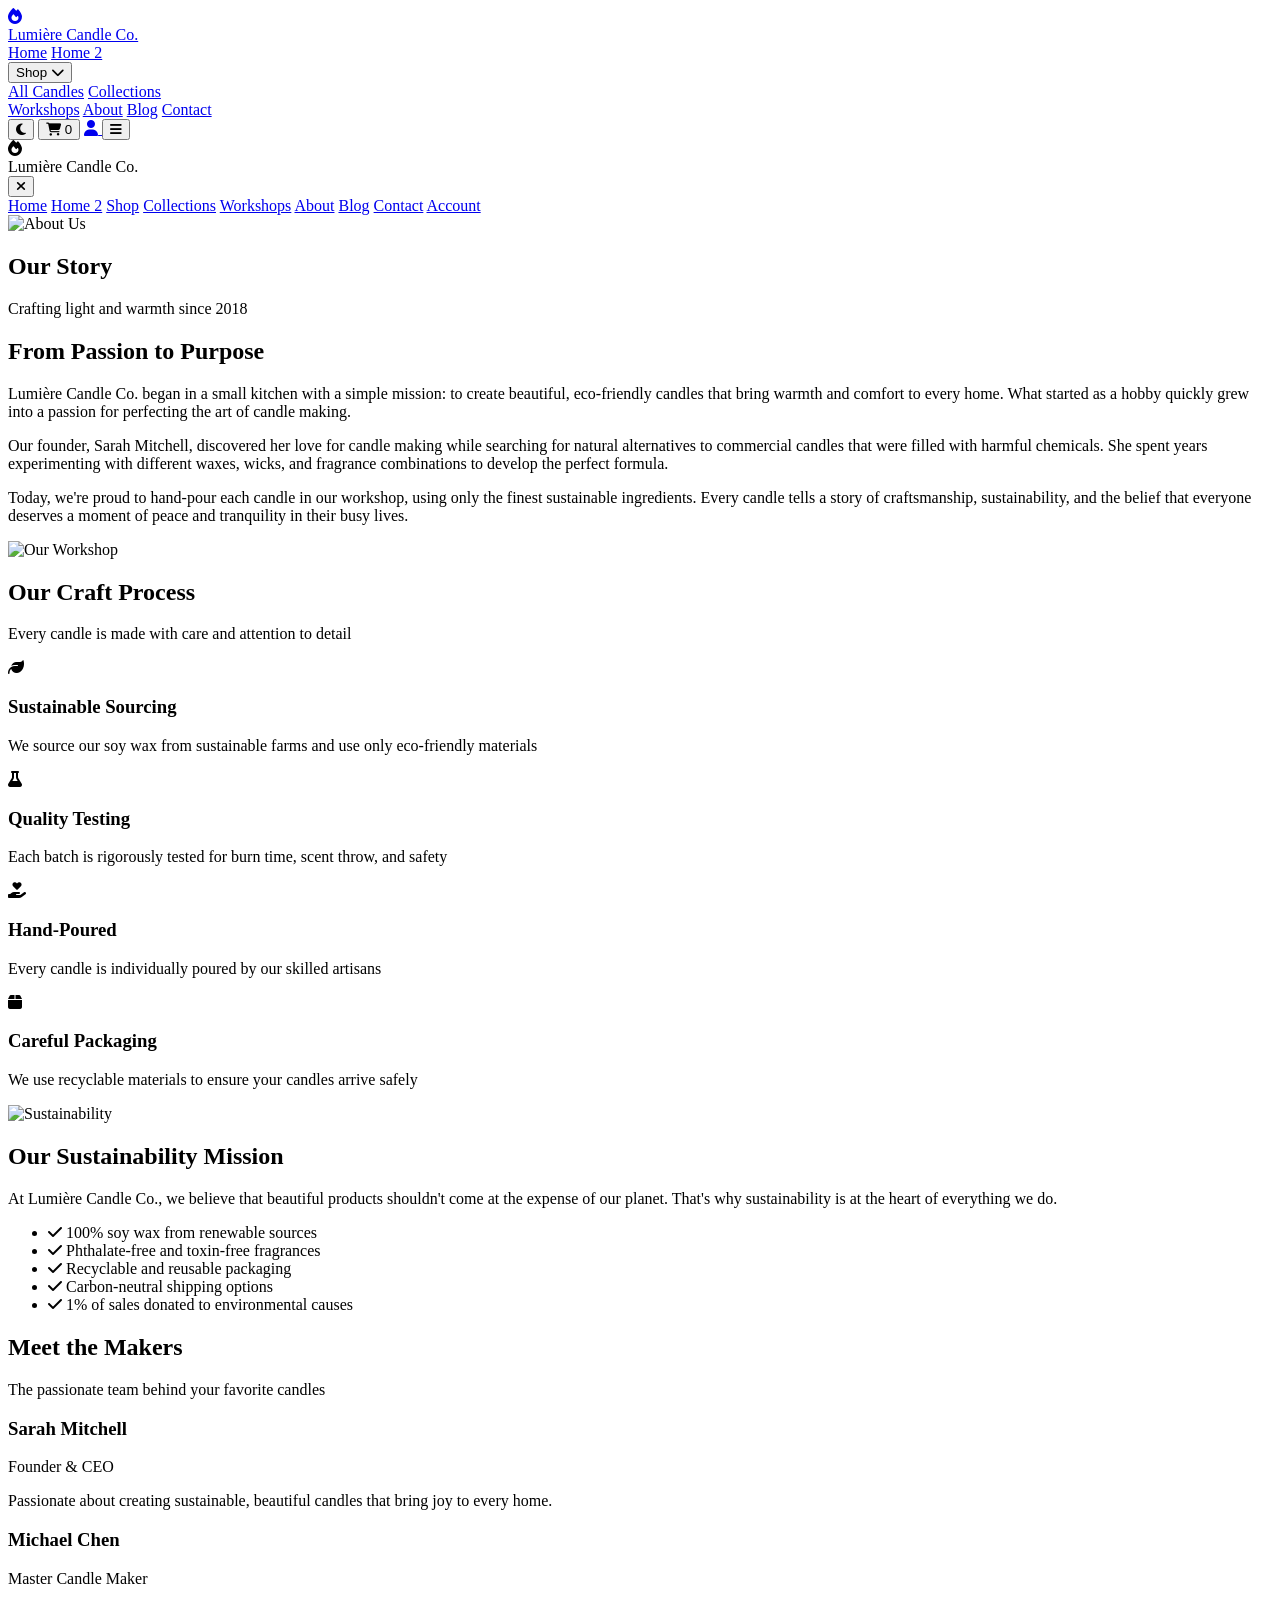
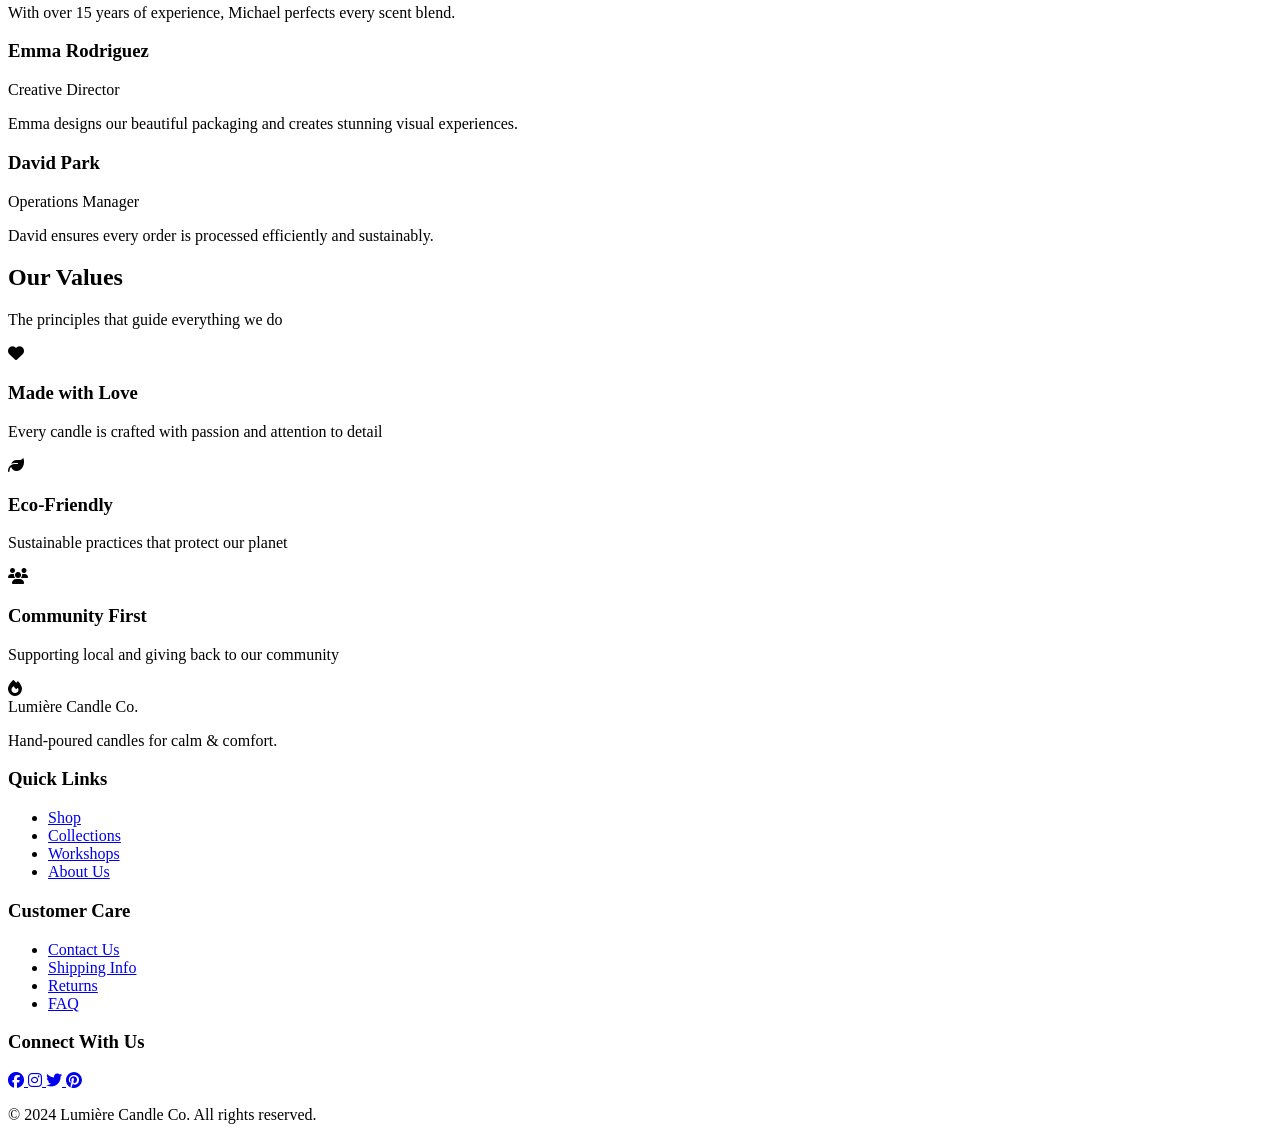
==== about.html @ 9a739b4f "first commit" ====
<!DOCTYPE html>
<html lang="en">
<head>
    <meta charset="UTF-8">
    <meta name="viewport" content="width=device-width, initial-scale=1.0">
    <meta name="description" content="Learn about Lumière Candle Co. - our story, craft process, sustainability mission, and meet the makers behind your favorite hand-poured candles.">
    <meta name="keywords" content="about us, candle makers, sustainable candles, hand-poured candles story">
    <link rel="icon" type="image/svg+xml" href="assets/favicon.svg">
    <script src="https://cdn.tailwindcss.com"></script>
    <link rel="stylesheet" href="https://cdnjs.cloudflare.com/ajax/libs/font-awesome/6.4.0/css/all.min.css">
    <link rel="stylesheet" href="css/styles.css">
    <title>About Us - Lumière Candle Co.</title>
</head>
<body class="bg-gray-50 dark:bg-gray-900">
    
    <!-- Navigation -->
    <nav id="navbar" class="fixed top-0 left-0 right-0 bg-white dark:bg-gray-800 shadow-md z-50">
        <div class="container mx-auto px-4">
            <div class="flex justify-between items-center h-16 md:h-20">
                <a href="index.html" class="flex items-center space-x-2 group">
                    <div class="w-10 h-10 bg-gradient-to-br from-orange-400 to-amber-600 rounded-full flex items-center justify-center transform group-hover:scale-110">
                        <i class="fas fa-fire text-white text-lg"></i>
                    </div>
                    <span class="text-xl md:text-2xl font-bold text-gray-800 dark:text-white group-hover:text-orange-600">Lumière Candle Co.</span>
                </a>
                
                <div class="hidden lg:flex items-center space-x-8">
                    <a href="index.html" class="nav-link text-gray-700 dark:text-gray-300 hover:text-orange-600">Home</a>
                    <a href="home2.html" class="nav-link text-gray-700 dark:text-gray-300 hover:text-orange-600">Home 2</a>
                    <div class="relative group">
                        <button class="nav-link text-gray-700 dark:text-gray-300 hover:text-orange-600 flex items-center space-x-1">
                            <span>Shop</span>
                            <i class="fas fa-chevron-down text-xs"></i>
                        </button>
                        <div class="absolute top-full left-0 mt-2 w-48 bg-white dark:bg-gray-800 rounded-lg shadow-lg opacity-0 invisible group-hover:opacity-100 group-hover:visible">
                            <a href="shop.html" class="block px-4 py-3 hover:bg-orange-50 hover:text-orange-600">All Candles</a>
                            <a href="collections.html" class="block px-4 py-3 hover:bg-orange-50 hover:text-orange-600">Collections</a>
                        </div>
                    </div>
                    <a href="workshops.html" class="nav-link text-gray-700 dark:text-gray-300 hover:text-orange-600">Workshops</a>
                    <a href="about.html" class="nav-link text-orange-600 dark:text-orange-400 font-semibold">About</a>
                    <a href="blog.html" class="nav-link text-gray-700 dark:text-gray-300 hover:text-orange-600">Blog</a>
                    <a href="contact.html" class="nav-link text-gray-700 dark:text-gray-300 hover:text-orange-600">Contact</a>
                </div>
                
                <div class="flex items-center space-x-4">
                    <button id="darkModeToggle" class="p-2 rounded-full hover:bg-gray-100 dark:hover:bg-gray-700">
                        <i class="fas fa-moon text-gray-700 dark:text-gray-300"></i>
                    </button>
                    <button class="relative p-2 rounded-full hover:bg-gray-100 dark:hover:bg-gray-700">
                        <i class="fas fa-shopping-cart text-gray-700 dark:text-gray-300"></i>
                        <span id="cartCount" class="absolute -top-1 -right-1 bg-orange-600 text-white text-xs rounded-full w-5 h-5 flex items-center justify-center">0</span>
                    </button>
                    <a href="account.html" class="p-2 rounded-full hover:bg-gray-100 dark:hover:bg-gray-700">
                        <i class="fas fa-user text-gray-700 dark:text-gray-300"></i>
                    </a>
                    <button id="mobileMenuToggle" class="lg:hidden p-2 rounded-full hover:bg-gray-100 dark:hover:bg-gray-700">
                        <i class="fas fa-bars text-gray-700 dark:text-gray-300"></i>
                    </button>
                </div>
            </div>
        </div>
    </nav>
    
    <!-- Mobile Menu -->
    <div id="mobileMenu" class="lg:hidden fixed inset-0 bg-white dark:bg-gray-800 z-40 transform translate-x-full">
        <div class="p-4">
            <div class="flex justify-between items-center mb-8">
                <div class="flex items-center space-x-2">
                    <div class="w-10 h-10 bg-gradient-to-br from-orange-400 to-amber-600 rounded-full flex items-center justify-center">
                        <i class="fas fa-fire text-white text-lg"></i>
                    </div>
                    <span class="text-xl font-bold text-gray-800 dark:text-white">Lumière Candle Co.</span>
                </div>
                <button id="closeMobileMenu" class="p-2 rounded-full hover:bg-gray-100 dark:hover:bg-gray-700">
                    <i class="fas fa-times text-gray-700 dark:text-gray-300"></i>
                </button>
            </div>
            
            <nav class="space-y-4">
                <a href="index.html" class="block py-3 text-lg text-gray-700 dark:text-gray-300">Home</a>
                <a href="home2.html" class="block py-3 text-lg text-gray-700 dark:text-gray-300">Home 2</a>
                <a href="shop.html" class="block py-3 text-lg text-gray-700 dark:text-gray-300">Shop</a>
                <a href="collections.html" class="block py-3 text-lg text-gray-700 dark:text-gray-300">Collections</a>
                <a href="workshops.html" class="block py-3 text-lg text-gray-700 dark:text-gray-300">Workshops</a>
                <a href="about.html" class="block py-3 text-lg text-orange-600 dark:text-orange-400 font-semibold">About</a>
                <a href="blog.html" class="block py-3 text-lg text-gray-700 dark:text-gray-300">Blog</a>
                <a href="contact.html" class="block py-3 text-lg text-gray-700 dark:text-gray-300">Contact</a>
                <a href="account.html" class="block py-3 text-lg text-gray-700 dark:text-gray-300">Account</a>
            </nav>
        </div>
    </div>
    
    <!-- Main Content -->
    <main class="pt-16 md:pt-20">
        
        <!-- Hero Section -->
        <section class="relative h-96 flex items-center justify-center overflow-hidden">
            <div class="absolute inset-0 z-0">
                <div class="absolute inset-0 bg-gradient-to-br from-orange-900 via-amber-900 to-yellow-900"></div>
                <div class="absolute inset-0 bg-black opacity-30"></div>
                <img src="https://images.unsplash.com/photo-1518173946687-a4c8892bbd9f?ixlib=rb-4.0.3&auto=format&fit=crop&w=2070&q=80" alt="About Us" class="w-full h-full object-cover">
            </div>
            
            <div class="relative z-10 text-center px-4 max-w-4xl mx-auto">
                <h1 class="text-4xl md:text-6xl font-bold text-white mb-6">Our Story</h1>
                <p class="text-xl text-gray-100">Crafting light and warmth since 2018</p>
            </div>
        </section>
        
        <!-- Brand Story -->
        <section class="py-16 bg-white dark:bg-gray-800">
            <div class="container mx-auto px-4">
                <div class="grid grid-cols-1 lg:grid-cols-2 gap-12 items-center">
                    <div>
                        <h2 class="text-3xl md:text-4xl font-bold text-gray-900 dark:text-white mb-6">From Passion to Purpose</h2>
                        <div class="space-y-4 text-gray-600 dark:text-gray-300">
                            <p>
                                Lumière Candle Co. began in a small kitchen with a simple mission: to create beautiful, eco-friendly candles that bring warmth and comfort to every home. What started as a hobby quickly grew into a passion for perfecting the art of candle making.
                            </p>
                            <p>
                                Our founder, Sarah Mitchell, discovered her love for candle making while searching for natural alternatives to commercial candles that were filled with harmful chemicals. She spent years experimenting with different waxes, wicks, and fragrance combinations to develop the perfect formula.
                            </p>
                            <p>
                                Today, we're proud to hand-pour each candle in our workshop, using only the finest sustainable ingredients. Every candle tells a story of craftsmanship, sustainability, and the belief that everyone deserves a moment of peace and tranquility in their busy lives.
                            </p>
                        </div>
                    </div>
                    <div>
                        <img src="https://images.unsplash.com/photo-1603732551681-2e91159b9dc2?ixlib=rb-4.0.3&auto=format&fit=crop&w=687&q=80" alt="Our Workshop" class="rounded-lg shadow-lg">
                    </div>
                </div>
            </div>
        </section>
        
        <!-- Craft Process -->
        <section class="py-16 bg-gray-50 dark:bg-gray-900">
            <div class="container mx-auto px-4">
                <div class="text-center mb-12">
                    <h2 class="text-3xl md:text-4xl font-bold text-gray-900 dark:text-white mb-4">Our Craft Process</h2>
                    <p class="text-lg text-gray-600 dark:text-gray-400">Every candle is made with care and attention to detail</p>
                </div>
                
                <div class="grid grid-cols-1 md:grid-cols-2 lg:grid-cols-4 gap-8">
                    <div class="text-center">
                        <div class="w-20 h-20 bg-orange-100 dark:bg-orange-900 rounded-full flex items-center justify-center mx-auto mb-4">
                            <i class="fas fa-leaf text-orange-600 dark:text-orange-400 text-3xl"></i>
                        </div>
                        <h3 class="text-xl font-semibold text-gray-900 dark:text-white mb-3">Sustainable Sourcing</h3>
                        <p class="text-gray-600 dark:text-gray-400">We source our soy wax from sustainable farms and use only eco-friendly materials</p>
                    </div>
                    
                    <div class="text-center">
                        <div class="w-20 h-20 bg-orange-100 dark:bg-orange-900 rounded-full flex items-center justify-center mx-auto mb-4">
                            <i class="fas fa-flask text-orange-600 dark:text-orange-400 text-3xl"></i>
                        </div>
                        <h3 class="text-xl font-semibold text-gray-900 dark:text-white mb-3">Quality Testing</h3>
                        <p class="text-gray-600 dark:text-gray-400">Each batch is rigorously tested for burn time, scent throw, and safety</p>
                    </div>
                    
                    <div class="text-center">
                        <div class="w-20 h-20 bg-orange-100 dark:bg-orange-900 rounded-full flex items-center justify-center mx-auto mb-4">
                            <i class="fas fa-hand-holding-heart text-orange-600 dark:text-orange-400 text-3xl"></i>
                        </div>
                        <h3 class="text-xl font-semibold text-gray-900 dark:text-white mb-3">Hand-Poured</h3>
                        <p class="text-gray-600 dark:text-gray-400">Every candle is individually poured by our skilled artisans</p>
                    </div>
                    
                    <div class="text-center">
                        <div class="w-20 h-20 bg-orange-100 dark:bg-orange-900 rounded-full flex items-center justify-center mx-auto mb-4">
                            <i class="fas fa-box text-orange-600 dark:text-orange-400 text-3xl"></i>
                        </div>
                        <h3 class="text-xl font-semibold text-gray-900 dark:text-white mb-3">Careful Packaging</h3>
                        <p class="text-gray-600 dark:text-gray-400">We use recyclable materials to ensure your candles arrive safely</p>
                    </div>
                </div>
            </div>
        </section>
        
        <!-- Sustainability Mission -->
        <section class="py-16 bg-white dark:bg-gray-800">
            <div class="container mx-auto px-4">
                <div class="grid grid-cols-1 lg:grid-cols-2 gap-12 items-center">
                    <div>
                        <img src="https://images.unsplash.com/photo-1578662996442-48f60103fc96?ixlib=rb-4.0.3&auto=format&fit=crop&w=687&q=80" alt="Sustainability" class="rounded-lg shadow-lg">
                    </div>
                    <div>
                        <h2 class="text-3xl md:text-4xl font-bold text-gray-900 dark:text-white mb-6">Our Sustainability Mission</h2>
                        <div class="space-y-4 text-gray-600 dark:text-gray-300">
                            <p>
                                At Lumière Candle Co., we believe that beautiful products shouldn't come at the expense of our planet. That's why sustainability is at the heart of everything we do.
                            </p>
                            <ul class="space-y-2">
                                <li class="flex items-start">
                                    <i class="fas fa-check text-green-500 mt-1 mr-3"></i>
                                    <span>100% soy wax from renewable sources</span>
                                </li>
                                <li class="flex items-start">
                                    <i class="fas fa-check text-green-500 mt-1 mr-3"></i>
                                    <span>Phthalate-free and toxin-free fragrances</span>
                                </li>
                                <li class="flex items-start">
                                    <i class="fas fa-check text-green-500 mt-1 mr-3"></i>
                                    <span>Recyclable and reusable packaging</span>
                                </li>
                                <li class="flex items-start">
                                    <i class="fas fa-check text-green-500 mt-1 mr-3"></i>
                                    <span>Carbon-neutral shipping options</span>
                                </li>
                                <li class="flex items-start">
                                    <i class="fas fa-check text-green-500 mt-1 mr-3"></i>
                                    <span>1% of sales donated to environmental causes</span>
                                </li>
                            </ul>
                        </div>
                    </div>
                </div>
            </div>
        </section>
        
        <!-- Meet the Team -->
        <section class="py-16 bg-gray-50 dark:bg-gray-900">
            <div class="container mx-auto px-4">
                <div class="text-center mb-12">
                    <h2 class="text-3xl md:text-4xl font-bold text-gray-900 dark:text-white mb-4">Meet the Makers</h2>
                    <p class="text-lg text-gray-600 dark:text-gray-400">The passionate team behind your favorite candles</p>
                </div>
                
                <div class="grid grid-cols-1 md:grid-cols-2 lg:grid-cols-4 gap-8">
                    <div class="text-center bg-white dark:bg-gray-800 rounded-lg p-6 shadow-lg">
                        <div class="w-24 h-24 bg-gray-300 rounded-full mx-auto mb-4"></div>
                        <h3 class="text-lg font-semibold text-gray-900 dark:text-white mb-2">Sarah Mitchell</h3>
                        <p class="text-orange-600 dark:text-orange-400 mb-3">Founder & CEO</p>
                        <p class="text-gray-600 dark:text-gray-400 text-sm">Passionate about creating sustainable, beautiful candles that bring joy to every home.</p>
                    </div>
                    
                    <div class="text-center bg-white dark:bg-gray-800 rounded-lg p-6 shadow-lg">
                        <div class="w-24 h-24 bg-gray-300 rounded-full mx-auto mb-4"></div>
                        <h3 class="text-lg font-semibold text-gray-900 dark:text-white mb-2">Michael Chen</h3>
                        <p class="text-orange-600 dark:text-orange-400 mb-3">Master Candle Maker</p>
                        <p class="text-gray-600 dark:text-gray-400 text-sm">With over 15 years of experience, Michael perfects every scent blend.</p>
                    </div>
                    
                    <div class="text-center bg-white dark:bg-gray-800 rounded-lg p-6 shadow-lg">
                        <div class="w-24 h-24 bg-gray-300 rounded-full mx-auto mb-4"></div>
                        <h3 class="text-lg font-semibold text-gray-900 dark:text-white mb-2">Emma Rodriguez</h3>
                        <p class="text-orange-600 dark:text-orange-400 mb-3">Creative Director</p>
                        <p class="text-gray-600 dark:text-gray-400 text-sm">Emma designs our beautiful packaging and creates stunning visual experiences.</p>
                    </div>
                    
                    <div class="text-center bg-white dark:bg-gray-800 rounded-lg p-6 shadow-lg">
                        <div class="w-24 h-24 bg-gray-300 rounded-full mx-auto mb-4"></div>
                        <h3 class="text-lg font-semibold text-gray-900 dark:text-white mb-2">David Park</h3>
                        <p class="text-orange-600 dark:text-orange-400 mb-3">Operations Manager</p>
                        <p class="text-gray-600 dark:text-gray-400 text-sm">David ensures every order is processed efficiently and sustainably.</p>
                    </div>
                </div>
            </div>
        </section>
        
        <!-- Values Section -->
        <section class="py-16 bg-white dark:bg-gray-800">
            <div class="container mx-auto px-4">
                <div class="text-center mb-12">
                    <h2 class="text-3xl md:text-4xl font-bold text-gray-900 dark:text-white mb-4">Our Values</h2>
                    <p class="text-lg text-gray-600 dark:text-gray-400">The principles that guide everything we do</p>
                </div>
                
                <div class="grid grid-cols-1 md:grid-cols-3 gap-8">
                    <div class="text-center">
                        <i class="fas fa-heart text-4xl text-red-500 mb-4"></i>
                        <h3 class="text-xl font-semibold text-gray-900 dark:text-white mb-3">Made with Love</h3>
                        <p class="text-gray-600 dark:text-gray-400">Every candle is crafted with passion and attention to detail</p>
                    </div>
                    
                    <div class="text-center">
                        <i class="fas fa-leaf text-4xl text-green-500 mb-4"></i>
                        <h3 class="text-xl font-semibold text-gray-900 dark:text-white mb-3">Eco-Friendly</h3>
                        <p class="text-gray-600 dark:text-gray-400">Sustainable practices that protect our planet</p>
                    </div>
                    
                    <div class="text-center">
                        <i class="fas fa-users text-4xl text-blue-500 mb-4"></i>
                        <h3 class="text-xl font-semibold text-gray-900 dark:text-white mb-3">Community First</h3>
                        <p class="text-gray-600 dark:text-gray-400">Supporting local and giving back to our community</p>
                    </div>
                </div>
            </div>
        </section>
        
    </main>
    
    <!-- Footer -->
    <footer class="bg-gray-900 text-white py-12">
        <div class="container mx-auto px-4">
            <div class="grid grid-cols-1 md:grid-cols-4 gap-8">
                <div>
                    <div class="flex items-center space-x-2 mb-4">
                        <div class="w-10 h-10 bg-gradient-to-br from-orange-400 to-amber-600 rounded-full flex items-center justify-center">
                            <i class="fas fa-fire text-white text-lg"></i>
                        </div>
                        <span class="text-xl font-bold">Lumière Candle Co.</span>
                    </div>
                    <p class="text-gray-400">Hand-poured candles for calm & comfort.</p>
                </div>
                
                <div>
                    <h3 class="font-semibold mb-4">Quick Links</h3>
                    <ul class="space-y-2">
                        <li><a href="shop.html" class="text-gray-400 hover:text-orange-400">Shop</a></li>
                        <li><a href="collections.html" class="text-gray-400 hover:text-orange-400">Collections</a></li>
                        <li><a href="workshops.html" class="text-gray-400 hover:text-orange-400">Workshops</a></li>
                        <li><a href="about.html" class="text-gray-400 hover:text-orange-400">About Us</a></li>
                    </ul>
                </div>
                
                <div>
                    <h3 class="font-semibold mb-4">Customer Care</h3>
                    <ul class="space-y-2">
                        <li><a href="contact.html" class="text-gray-400 hover:text-orange-400">Contact Us</a></li>
                        <li><a href="shipping.html" class="text-gray-400 hover:text-orange-400">Shipping Info</a></li>
                        <li><a href="returns.html" class="text-gray-400 hover:text-orange-400">Returns</a></li>
                        <li><a href="faq.html" class="text-gray-400 hover:text-orange-400">FAQ</a></li>
                    </ul>
                </div>
                
                <div>
                    <h3 class="font-semibold mb-4">Connect With Us</h3>
                    <div class="flex space-x-4 mb-4">
                        <a href="#" class="text-gray-400 hover:text-orange-400">
                            <i class="fab fa-facebook text-xl"></i>
                        </a>
                        <a href="#" class="text-gray-400 hover:text-orange-400">
                            <i class="fab fa-instagram text-xl"></i>
                        </a>
                        <a href="#" class="text-gray-400 hover:text-orange-400">
                            <i class="fab fa-twitter text-xl"></i>
                        </a>
                        <a href="#" class="text-gray-400 hover:text-orange-400">
                            <i class="fab fa-pinterest text-xl"></i>
                        </a>
                    </div>
                </div>
            </div>
            
            <div class="border-t border-gray-800 mt-8 pt-8 text-center text-gray-400">
                <p>&copy; 2024 Lumière Candle Co. All rights reserved.</p>
            </div>
        </div>
    </footer>
    
    <script src="js/main.js"></script>
</body>
</html>
---- css/styles.css ----
/* Custom CSS for Lumière Candle Co. */

/* Animation Classes */
@keyframes fade-in-up {
    from { opacity: 0; transform: translateY(30px); }
    to { opacity: 1; transform: translateY(0); }
}

.animate-fade-in-up { animation: fade-in-up 0.8s ease-out forwards; }
.animation-delay-200 { animation-delay: 0.2s; }
.animation-delay-400 { animation-delay: 0.4s; }

/* Navigation */
.nav-link { position: relative; transition: all 0.3s ease; }
.nav-link::after {
    content: ''; position: absolute; bottom: -2px; left: 0; width: 0; height: 2px;
    background-color: #ea580c; transition: width 0.3s ease;
}
.nav-link:hover::after { width: 100%; }

/* Cards */
.card-hover { transition: all 0.3s ease; }
.card-hover:hover { transform: translateY(-8px); box-shadow: 0 20px 25px -5px rgba(0, 0, 0, 0.1); }

/* Buttons */
.btn-hover { transition: all 0.3s ease; position: relative; overflow: hidden; }
.btn-hover::before {
    content: ''; position: absolute; top: 0; left: -100%; width: 100%; height: 100%;
    background: linear-gradient(90deg, transparent, rgba(255, 255, 255, 0.2), transparent);
    transition: left 0.5s ease;
}
.btn-hover:hover::before { left: 100%; }

/* Dark mode */
.dark .nav-link::after { background-color: #fb923c; }

/* Scrollbar */
::-webkit-scrollbar { width: 8px; }
::-webkit-scrollbar-track { background: #f1f1f1; }
.dark ::-webkit-scrollbar-track { background: #374151; }
::-webkit-scrollbar-thumb { background: #ea580c; border-radius: 4px; }

/* Forms */
.form-input { transition: all 0.3s ease; border: 2px solid transparent; }
.form-input:focus { border-color: #ea580c; box-shadow: 0 0 0 3px rgba(234, 88, 12, 0.1); }

/* Responsive */
@media (max-width: 640px) {
    .hero-title { font-size: 2.5rem; line-height: 1.2; }
    .section-title { font-size: 2rem; }
}

/* Smooth scrolling */
html { scroll-behavior: smooth; }
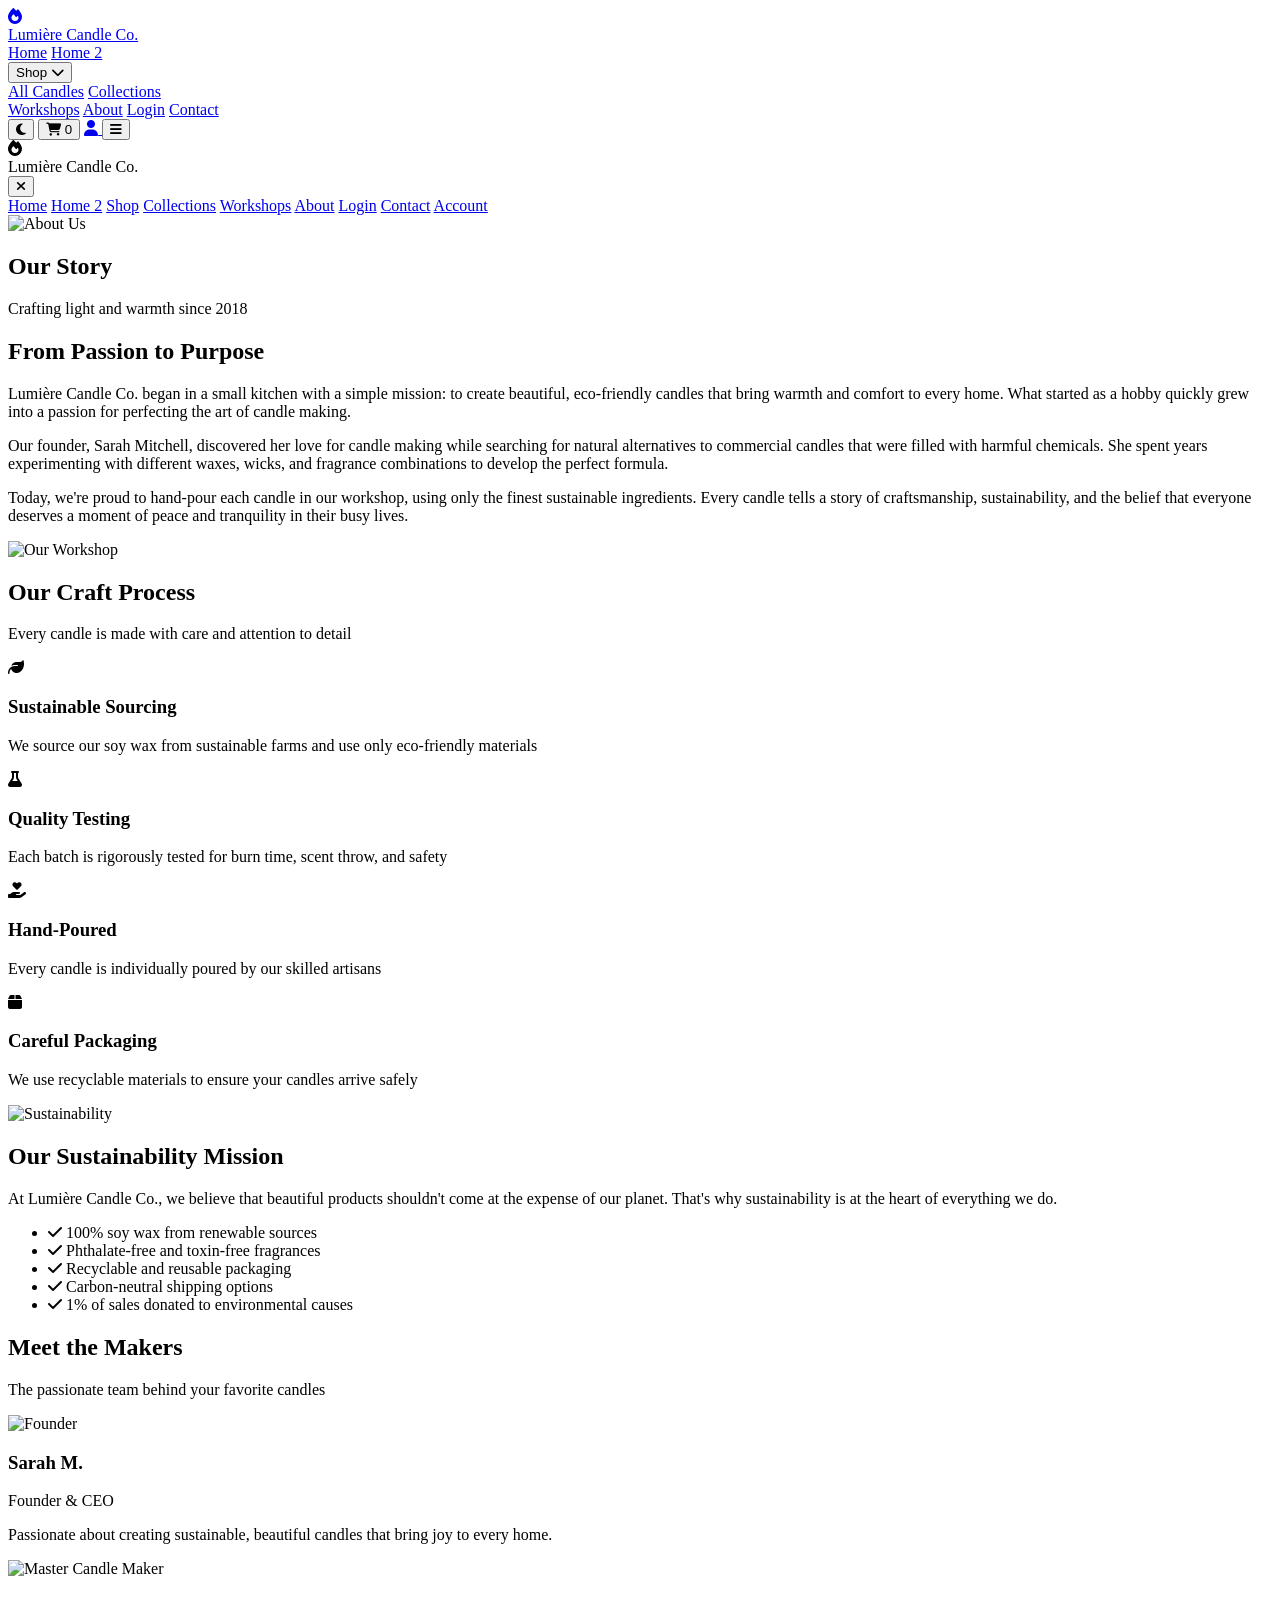
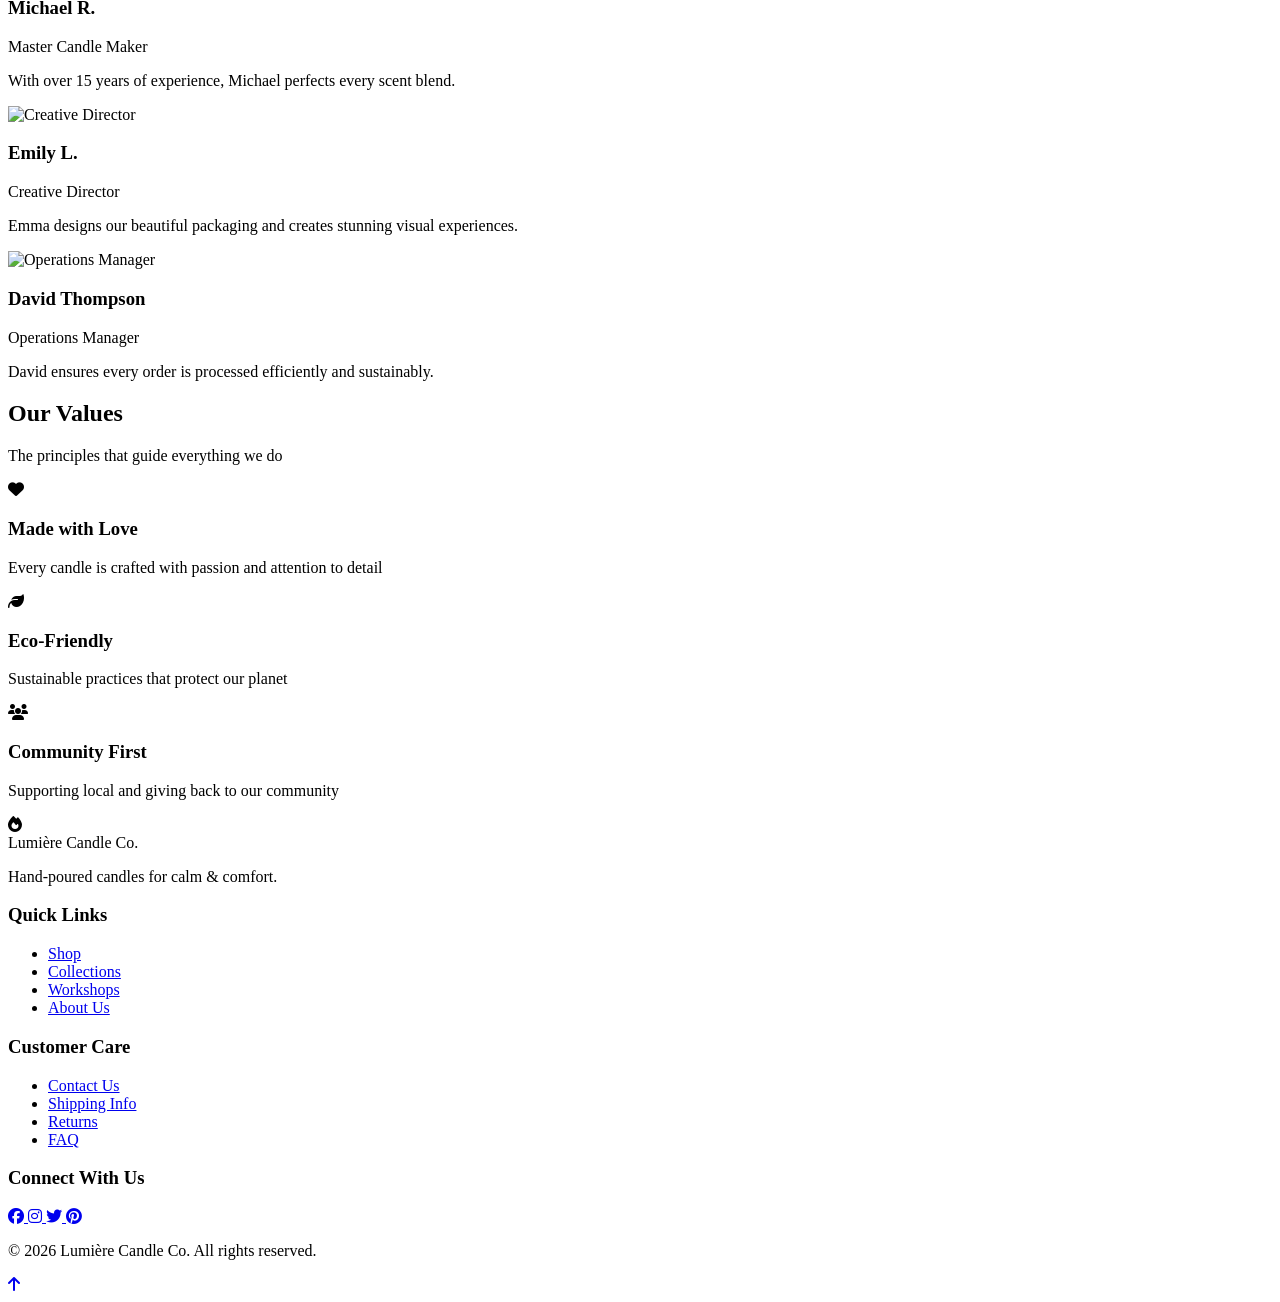
==== commit 175212fb: "OOO" ====
--- a/about.html
+++ b/about.html
@@ -1,9 +1,11 @@
 <!DOCTYPE html>
 <html lang="en">
+
 <head>
     <meta charset="UTF-8">
     <meta name="viewport" content="width=device-width, initial-scale=1.0">
-    <meta name="description" content="Learn about Lumière Candle Co. - our story, craft process, sustainability mission, and meet the makers behind your favorite hand-poured candles.">
+    <meta name="description"
+        content="Learn about Lumière Candle Co. - our story, craft process, sustainability mission, and meet the makers behind your favorite hand-poured candles.">
     <meta name="keywords" content="about us, candle makers, sustainable candles, hand-poured candles story">
     <link rel="icon" type="image/svg+xml" href="assets/favicon.svg">
     <script src="https://cdn.tailwindcss.com"></script>
@@ -11,63 +13,79 @@
     <link rel="stylesheet" href="css/styles.css">
     <title>About Us - Lumière Candle Co.</title>
 </head>
+
 <body class="bg-gray-50 dark:bg-gray-900">
-    
+
     <!-- Navigation -->
     <nav id="navbar" class="fixed top-0 left-0 right-0 bg-white dark:bg-gray-800 shadow-md z-50">
         <div class="container mx-auto px-4">
             <div class="flex justify-between items-center h-16 md:h-20">
                 <a href="index.html" class="flex items-center space-x-2 group">
-                    <div class="w-10 h-10 bg-gradient-to-br from-orange-400 to-amber-600 rounded-full flex items-center justify-center transform group-hover:scale-110">
+                    <div
+                        class="w-10 h-10 bg-gradient-to-br from-orange-400 to-amber-600 rounded-full flex items-center justify-center transform group-hover:scale-110">
                         <i class="fas fa-fire text-white text-lg"></i>
                     </div>
-                    <span class="text-xl md:text-2xl font-bold text-gray-800 dark:text-white group-hover:text-orange-600">Lumière Candle Co.</span>
+                    <span
+                        class="text-xl md:text-2xl font-bold text-gray-800 dark:text-white group-hover:text-orange-600">Lumière
+                        Candle Co.</span>
                 </a>
-                
+
                 <div class="hidden lg:flex items-center space-x-8">
-                    <a href="index.html" class="nav-link text-gray-700 dark:text-gray-300 hover:text-orange-600">Home</a>
-                    <a href="home2.html" class="nav-link text-gray-700 dark:text-gray-300 hover:text-orange-600">Home 2</a>
+                    <a href="index.html"
+                        class="nav-link text-gray-700 dark:text-gray-300 hover:text-orange-600">Home</a>
+                    <a href="home2.html" class="nav-link text-gray-700 dark:text-gray-300 hover:text-orange-600">Home
+                        2</a>
                     <div class="relative group">
-                        <button class="nav-link text-gray-700 dark:text-gray-300 hover:text-orange-600 flex items-center space-x-1">
+                        <button
+                            class="nav-link text-gray-700 dark:text-gray-300 hover:text-orange-600 flex items-center space-x-1">
                             <span>Shop</span>
                             <i class="fas fa-chevron-down text-xs"></i>
                         </button>
-                        <div class="absolute top-full left-0 mt-2 w-48 bg-white dark:bg-gray-800 rounded-lg shadow-lg opacity-0 invisible group-hover:opacity-100 group-hover:visible">
-                            <a href="shop.html" class="block px-4 py-3 hover:bg-orange-50 hover:text-orange-600">All Candles</a>
-                            <a href="collections.html" class="block px-4 py-3 hover:bg-orange-50 hover:text-orange-600">Collections</a>
-                        </div>
-                    </div>
-                    <a href="workshops.html" class="nav-link text-gray-700 dark:text-gray-300 hover:text-orange-600">Workshops</a>
+                        <div
+                            class="absolute top-full left-0 mt-2 w-48 bg-white dark:bg-gray-800 rounded-lg shadow-lg opacity-0 invisible group-hover:opacity-100 group-hover:visible">
+                            <a href="shop.html" class="block px-4 py-3 hover:bg-orange-50 hover:text-orange-600">All
+                                Candles</a>
+                            <a href="collections.html"
+                                class="block px-4 py-3 hover:bg-orange-50 hover:text-orange-600">Collections</a>
+                        </div>
+                    </div>
+                    <a href="workshops.html"
+                        class="nav-link text-gray-700 dark:text-gray-300 hover:text-orange-600">Workshops</a>
                     <a href="about.html" class="nav-link text-orange-600 dark:text-orange-400 font-semibold">About</a>
-                    <a href="blog.html" class="nav-link text-gray-700 dark:text-gray-300 hover:text-orange-600">Blog</a>
-                    <a href="contact.html" class="nav-link text-gray-700 dark:text-gray-300 hover:text-orange-600">Contact</a>
-                </div>
-                
+                    <a href="login.html"
+                        class="nav-link text-gray-700 dark:text-gray-300 hover:text-orange-600">Login</a>
+                    <a href="contact.html"
+                        class="nav-link text-gray-700 dark:text-gray-300 hover:text-orange-600">Contact</a>
+                </div>
+
                 <div class="flex items-center space-x-4">
                     <button id="darkModeToggle" class="p-2 rounded-full hover:bg-gray-100 dark:hover:bg-gray-700">
                         <i class="fas fa-moon text-gray-700 dark:text-gray-300"></i>
                     </button>
                     <button class="relative p-2 rounded-full hover:bg-gray-100 dark:hover:bg-gray-700">
                         <i class="fas fa-shopping-cart text-gray-700 dark:text-gray-300"></i>
-                        <span id="cartCount" class="absolute -top-1 -right-1 bg-orange-600 text-white text-xs rounded-full w-5 h-5 flex items-center justify-center">0</span>
+                        <span id="cartCount"
+                            class="absolute -top-1 -right-1 bg-orange-600 text-white text-xs rounded-full w-5 h-5 flex items-center justify-center">0</span>
                     </button>
                     <a href="account.html" class="p-2 rounded-full hover:bg-gray-100 dark:hover:bg-gray-700">
                         <i class="fas fa-user text-gray-700 dark:text-gray-300"></i>
                     </a>
-                    <button id="mobileMenuToggle" class="lg:hidden p-2 rounded-full hover:bg-gray-100 dark:hover:bg-gray-700">
+                    <button id="mobileMenuToggle"
+                        class="lg:hidden p-2 rounded-full hover:bg-gray-100 dark:hover:bg-gray-700">
                         <i class="fas fa-bars text-gray-700 dark:text-gray-300"></i>
                     </button>
                 </div>
             </div>
         </div>
     </nav>
-    
+
     <!-- Mobile Menu -->
     <div id="mobileMenu" class="lg:hidden fixed inset-0 bg-white dark:bg-gray-800 z-40 transform translate-x-full">
         <div class="p-4">
             <div class="flex justify-between items-center mb-8">
                 <div class="flex items-center space-x-2">
-                    <div class="w-10 h-10 bg-gradient-to-br from-orange-400 to-amber-600 rounded-full flex items-center justify-center">
+                    <div
+                        class="w-10 h-10 bg-gradient-to-br from-orange-400 to-amber-600 rounded-full flex items-center justify-center">
                         <i class="fas fa-fire text-white text-lg"></i>
                     </div>
                     <span class="text-xl font-bold text-gray-800 dark:text-white">Lumière Candle Co.</span>
@@ -76,119 +94,143 @@
                     <i class="fas fa-times text-gray-700 dark:text-gray-300"></i>
                 </button>
             </div>
-            
+
             <nav class="space-y-4">
                 <a href="index.html" class="block py-3 text-lg text-gray-700 dark:text-gray-300">Home</a>
                 <a href="home2.html" class="block py-3 text-lg text-gray-700 dark:text-gray-300">Home 2</a>
                 <a href="shop.html" class="block py-3 text-lg text-gray-700 dark:text-gray-300">Shop</a>
                 <a href="collections.html" class="block py-3 text-lg text-gray-700 dark:text-gray-300">Collections</a>
                 <a href="workshops.html" class="block py-3 text-lg text-gray-700 dark:text-gray-300">Workshops</a>
-                <a href="about.html" class="block py-3 text-lg text-orange-600 dark:text-orange-400 font-semibold">About</a>
-                <a href="blog.html" class="block py-3 text-lg text-gray-700 dark:text-gray-300">Blog</a>
+                <a href="about.html"
+                    class="block py-3 text-lg text-orange-600 dark:text-orange-400 font-semibold">About</a>
+                <a href="login.html" class="block py-3 text-lg text-gray-700 dark:text-gray-300">Login</a>
                 <a href="contact.html" class="block py-3 text-lg text-gray-700 dark:text-gray-300">Contact</a>
                 <a href="account.html" class="block py-3 text-lg text-gray-700 dark:text-gray-300">Account</a>
             </nav>
         </div>
     </div>
-    
+
     <!-- Main Content -->
     <main class="pt-16 md:pt-20">
-        
+
         <!-- Hero Section -->
         <section class="relative h-96 flex items-center justify-center overflow-hidden">
             <div class="absolute inset-0 z-0">
                 <div class="absolute inset-0 bg-gradient-to-br from-orange-900 via-amber-900 to-yellow-900"></div>
                 <div class="absolute inset-0 bg-black opacity-30"></div>
-                <img src="https://images.unsplash.com/photo-1518173946687-a4c8892bbd9f?ixlib=rb-4.0.3&auto=format&fit=crop&w=2070&q=80" alt="About Us" class="w-full h-full object-cover">
-            </div>
-            
+                <img src="https://images.unsplash.com/photo-1518173946687-a4c8892bbd9f?ixlib=rb-4.0.3&auto=format&fit=crop&w=2070&q=80"
+                    alt="About Us" class="w-full h-full object-cover">
+            </div>
+
             <div class="relative z-10 text-center px-4 max-w-4xl mx-auto">
                 <h1 class="text-4xl md:text-6xl font-bold text-white mb-6">Our Story</h1>
                 <p class="text-xl text-gray-100">Crafting light and warmth since 2018</p>
             </div>
         </section>
-        
+
         <!-- Brand Story -->
         <section class="py-16 bg-white dark:bg-gray-800">
             <div class="container mx-auto px-4">
                 <div class="grid grid-cols-1 lg:grid-cols-2 gap-12 items-center">
                     <div>
-                        <h2 class="text-3xl md:text-4xl font-bold text-gray-900 dark:text-white mb-6">From Passion to Purpose</h2>
+                        <h2 class="text-3xl md:text-4xl font-bold text-gray-900 dark:text-white mb-6">From Passion to
+                            Purpose</h2>
                         <div class="space-y-4 text-gray-600 dark:text-gray-300">
                             <p>
-                                Lumière Candle Co. began in a small kitchen with a simple mission: to create beautiful, eco-friendly candles that bring warmth and comfort to every home. What started as a hobby quickly grew into a passion for perfecting the art of candle making.
+                                Lumière Candle Co. began in a small kitchen with a simple mission: to create beautiful,
+                                eco-friendly candles that bring warmth and comfort to every home. What started as a
+                                hobby quickly grew into a passion for perfecting the art of candle making.
                             </p>
                             <p>
-                                Our founder, Sarah Mitchell, discovered her love for candle making while searching for natural alternatives to commercial candles that were filled with harmful chemicals. She spent years experimenting with different waxes, wicks, and fragrance combinations to develop the perfect formula.
+                                Our founder, Sarah Mitchell, discovered her love for candle making while searching for
+                                natural alternatives to commercial candles that were filled with harmful chemicals. She
+                                spent years experimenting with different waxes, wicks, and fragrance combinations to
+                                develop the perfect formula.
                             </p>
                             <p>
-                                Today, we're proud to hand-pour each candle in our workshop, using only the finest sustainable ingredients. Every candle tells a story of craftsmanship, sustainability, and the belief that everyone deserves a moment of peace and tranquility in their busy lives.
+                                Today, we're proud to hand-pour each candle in our workshop, using only the finest
+                                sustainable ingredients. Every candle tells a story of craftsmanship, sustainability,
+                                and the belief that everyone deserves a moment of peace and tranquility in their busy
+                                lives.
                             </p>
                         </div>
                     </div>
                     <div>
-                        <img src="https://images.unsplash.com/photo-1603732551681-2e91159b9dc2?ixlib=rb-4.0.3&auto=format&fit=crop&w=687&q=80" alt="Our Workshop" class="rounded-lg shadow-lg">
-                    </div>
-                </div>
-            </div>
-        </section>
-        
+                        <img src="https://images.unsplash.com/photo-1603732551681-2e91159b9dc2?ixlib=rb-4.0.3&auto=format&fit=crop&w=687&q=80"
+                            alt="Our Workshop" class="rounded-lg shadow-lg">
+                    </div>
+                </div>
+            </div>
+        </section>
+
         <!-- Craft Process -->
         <section class="py-16 bg-gray-50 dark:bg-gray-900">
             <div class="container mx-auto px-4">
                 <div class="text-center mb-12">
                     <h2 class="text-3xl md:text-4xl font-bold text-gray-900 dark:text-white mb-4">Our Craft Process</h2>
-                    <p class="text-lg text-gray-600 dark:text-gray-400">Every candle is made with care and attention to detail</p>
-                </div>
-                
+                    <p class="text-lg text-gray-600 dark:text-gray-400">Every candle is made with care and attention to
+                        detail</p>
+                </div>
+
                 <div class="grid grid-cols-1 md:grid-cols-2 lg:grid-cols-4 gap-8">
                     <div class="text-center">
-                        <div class="w-20 h-20 bg-orange-100 dark:bg-orange-900 rounded-full flex items-center justify-center mx-auto mb-4">
+                        <div
+                            class="w-20 h-20 bg-orange-100 dark:bg-orange-900 rounded-full flex items-center justify-center mx-auto mb-4">
                             <i class="fas fa-leaf text-orange-600 dark:text-orange-400 text-3xl"></i>
                         </div>
                         <h3 class="text-xl font-semibold text-gray-900 dark:text-white mb-3">Sustainable Sourcing</h3>
-                        <p class="text-gray-600 dark:text-gray-400">We source our soy wax from sustainable farms and use only eco-friendly materials</p>
-                    </div>
-                    
-                    <div class="text-center">
-                        <div class="w-20 h-20 bg-orange-100 dark:bg-orange-900 rounded-full flex items-center justify-center mx-auto mb-4">
+                        <p class="text-gray-600 dark:text-gray-400">We source our soy wax from sustainable farms and use
+                            only eco-friendly materials</p>
+                    </div>
+
+                    <div class="text-center">
+                        <div
+                            class="w-20 h-20 bg-orange-100 dark:bg-orange-900 rounded-full flex items-center justify-center mx-auto mb-4">
                             <i class="fas fa-flask text-orange-600 dark:text-orange-400 text-3xl"></i>
                         </div>
                         <h3 class="text-xl font-semibold text-gray-900 dark:text-white mb-3">Quality Testing</h3>
-                        <p class="text-gray-600 dark:text-gray-400">Each batch is rigorously tested for burn time, scent throw, and safety</p>
-                    </div>
-                    
-                    <div class="text-center">
-                        <div class="w-20 h-20 bg-orange-100 dark:bg-orange-900 rounded-full flex items-center justify-center mx-auto mb-4">
+                        <p class="text-gray-600 dark:text-gray-400">Each batch is rigorously tested for burn time, scent
+                            throw, and safety</p>
+                    </div>
+
+                    <div class="text-center">
+                        <div
+                            class="w-20 h-20 bg-orange-100 dark:bg-orange-900 rounded-full flex items-center justify-center mx-auto mb-4">
                             <i class="fas fa-hand-holding-heart text-orange-600 dark:text-orange-400 text-3xl"></i>
                         </div>
                         <h3 class="text-xl font-semibold text-gray-900 dark:text-white mb-3">Hand-Poured</h3>
-                        <p class="text-gray-600 dark:text-gray-400">Every candle is individually poured by our skilled artisans</p>
-                    </div>
-                    
-                    <div class="text-center">
-                        <div class="w-20 h-20 bg-orange-100 dark:bg-orange-900 rounded-full flex items-center justify-center mx-auto mb-4">
+                        <p class="text-gray-600 dark:text-gray-400">Every candle is individually poured by our skilled
+                            artisans</p>
+                    </div>
+
+                    <div class="text-center">
+                        <div
+                            class="w-20 h-20 bg-orange-100 dark:bg-orange-900 rounded-full flex items-center justify-center mx-auto mb-4">
                             <i class="fas fa-box text-orange-600 dark:text-orange-400 text-3xl"></i>
                         </div>
                         <h3 class="text-xl font-semibold text-gray-900 dark:text-white mb-3">Careful Packaging</h3>
-                        <p class="text-gray-600 dark:text-gray-400">We use recyclable materials to ensure your candles arrive safely</p>
-                    </div>
-                </div>
-            </div>
-        </section>
-        
+                        <p class="text-gray-600 dark:text-gray-400">We use recyclable materials to ensure your candles
+                            arrive safely</p>
+                    </div>
+                </div>
+            </div>
+        </section>
+
         <!-- Sustainability Mission -->
         <section class="py-16 bg-white dark:bg-gray-800">
             <div class="container mx-auto px-4">
                 <div class="grid grid-cols-1 lg:grid-cols-2 gap-12 items-center">
                     <div>
-                        <img src="https://images.unsplash.com/photo-1578662996442-48f60103fc96?ixlib=rb-4.0.3&auto=format&fit=crop&w=687&q=80" alt="Sustainability" class="rounded-lg shadow-lg">
+                        <img src="https://images.unsplash.com/photo-1578662996442-48f60103fc96?ixlib=rb-4.0.3&auto=format&fit=crop&w=687&q=80"
+                            alt="Sustainability" class="rounded-lg shadow-lg">
                     </div>
                     <div>
-                        <h2 class="text-3xl md:text-4xl font-bold text-gray-900 dark:text-white mb-6">Our Sustainability Mission</h2>
+                        <h2 class="text-3xl md:text-4xl font-bold text-gray-900 dark:text-white mb-6">Our Sustainability
+                            Mission</h2>
                         <div class="space-y-4 text-gray-600 dark:text-gray-300">
                             <p>
-                                At Lumière Candle Co., we believe that beautiful products shouldn't come at the expense of our planet. That's why sustainability is at the heart of everything we do.
+                                At Lumière Candle Co., we believe that beautiful products shouldn't come at the expense
+                                of our planet. That's why sustainability is at the heart of everything we do.
                             </p>
                             <ul class="space-y-2">
                                 <li class="flex items-start">
@@ -217,47 +259,60 @@
                 </div>
             </div>
         </section>
-        
+
         <!-- Meet the Team -->
         <section class="py-16 bg-gray-50 dark:bg-gray-900">
             <div class="container mx-auto px-4">
                 <div class="text-center mb-12">
                     <h2 class="text-3xl md:text-4xl font-bold text-gray-900 dark:text-white mb-4">Meet the Makers</h2>
-                    <p class="text-lg text-gray-600 dark:text-gray-400">The passionate team behind your favorite candles</p>
-                </div>
-                
+                    <p class="text-lg text-gray-600 dark:text-gray-400">The passionate team behind your favorite candles
+                    </p>
+                </div>
+
                 <div class="grid grid-cols-1 md:grid-cols-2 lg:grid-cols-4 gap-8">
                     <div class="text-center bg-white dark:bg-gray-800 rounded-lg p-6 shadow-lg">
-                        <div class="w-24 h-24 bg-gray-300 rounded-full mx-auto mb-4"></div>
-                        <h3 class="text-lg font-semibold text-gray-900 dark:text-white mb-2">Sarah Mitchell</h3>
+                        <img src="https://images.unsplash.com/photo-1494790108377-be9c29b29330?auto=format&fit=crop&w=256&h=256&q=80"
+                            alt="Founder"
+                            class="w-24 h-24 rounded-full mx-auto mb-4 object-cover border-2 border-orange-100">
+                        <h3 class="text-lg font-semibold text-gray-900 dark:text-white mb-2">Sarah M.</h3>
                         <p class="text-orange-600 dark:text-orange-400 mb-3">Founder & CEO</p>
-                        <p class="text-gray-600 dark:text-gray-400 text-sm">Passionate about creating sustainable, beautiful candles that bring joy to every home.</p>
-                    </div>
-                    
+                        <p class="text-gray-600 dark:text-gray-400 text-sm">Passionate about creating sustainable,
+                            beautiful candles that bring joy to every home.</p>
+                    </div>
+
                     <div class="text-center bg-white dark:bg-gray-800 rounded-lg p-6 shadow-lg">
-                        <div class="w-24 h-24 bg-gray-300 rounded-full mx-auto mb-4"></div>
-                        <h3 class="text-lg font-semibold text-gray-900 dark:text-white mb-2">Michael Chen</h3>
+                        <img src="https://images.unsplash.com/photo-1507003211169-0a1dd7228f2d?auto=format&fit=crop&w=256&h=256&q=80"
+                            alt="Master Candle Maker"
+                            class="w-24 h-24 rounded-full mx-auto mb-4 object-cover border-2 border-orange-100">
+                        <h3 class="text-lg font-semibold text-gray-900 dark:text-white mb-2">Michael R.</h3>
                         <p class="text-orange-600 dark:text-orange-400 mb-3">Master Candle Maker</p>
-                        <p class="text-gray-600 dark:text-gray-400 text-sm">With over 15 years of experience, Michael perfects every scent blend.</p>
-                    </div>
-                    
+                        <p class="text-gray-600 dark:text-gray-400 text-sm">With over 15 years of experience, Michael
+                            perfects every scent blend.</p>
+                    </div>
+
                     <div class="text-center bg-white dark:bg-gray-800 rounded-lg p-6 shadow-lg">
-                        <div class="w-24 h-24 bg-gray-300 rounded-full mx-auto mb-4"></div>
-                        <h3 class="text-lg font-semibold text-gray-900 dark:text-white mb-2">Emma Rodriguez</h3>
+                        <img src="https://images.unsplash.com/photo-1544005313-94ddf0286df2?auto=format&fit=crop&w=256&h=256&q=80"
+                            alt="Creative Director"
+                            class="w-24 h-24 rounded-full mx-auto mb-4 object-cover border-2 border-orange-100">
+                        <h3 class="text-lg font-semibold text-gray-900 dark:text-white mb-2">Emily L.</h3>
                         <p class="text-orange-600 dark:text-orange-400 mb-3">Creative Director</p>
-                        <p class="text-gray-600 dark:text-gray-400 text-sm">Emma designs our beautiful packaging and creates stunning visual experiences.</p>
-                    </div>
-                    
+                        <p class="text-gray-600 dark:text-gray-400 text-sm">Emma designs our beautiful packaging and
+                            creates stunning visual experiences.</p>
+                    </div>
+
                     <div class="text-center bg-white dark:bg-gray-800 rounded-lg p-6 shadow-lg">
-                        <div class="w-24 h-24 bg-gray-300 rounded-full mx-auto mb-4"></div>
-                        <h3 class="text-lg font-semibold text-gray-900 dark:text-white mb-2">David Park</h3>
+                        <img src="https://images.unsplash.com/photo-1500648767791-00dcc994a43e?auto=format&fit=crop&w=256&h=256&q=80"
+                            alt="Operations Manager"
+                            class="w-24 h-24 rounded-full mx-auto mb-4 object-cover border-2 border-orange-100">
+                        <h3 class="text-lg font-semibold text-gray-900 dark:text-white mb-2">David Thompson</h3>
                         <p class="text-orange-600 dark:text-orange-400 mb-3">Operations Manager</p>
-                        <p class="text-gray-600 dark:text-gray-400 text-sm">David ensures every order is processed efficiently and sustainably.</p>
-                    </div>
-                </div>
-            </div>
-        </section>
-        
+                        <p class="text-gray-600 dark:text-gray-400 text-sm">David ensures every order is processed
+                            efficiently and sustainably.</p>
+                    </div>
+                </div>
+            </div>
+        </section>
+
         <!-- Values Section -->
         <section class="py-16 bg-white dark:bg-gray-800">
             <div class="container mx-auto px-4">
@@ -265,45 +320,48 @@
                     <h2 class="text-3xl md:text-4xl font-bold text-gray-900 dark:text-white mb-4">Our Values</h2>
                     <p class="text-lg text-gray-600 dark:text-gray-400">The principles that guide everything we do</p>
                 </div>
-                
+
                 <div class="grid grid-cols-1 md:grid-cols-3 gap-8">
                     <div class="text-center">
                         <i class="fas fa-heart text-4xl text-red-500 mb-4"></i>
                         <h3 class="text-xl font-semibold text-gray-900 dark:text-white mb-3">Made with Love</h3>
-                        <p class="text-gray-600 dark:text-gray-400">Every candle is crafted with passion and attention to detail</p>
-                    </div>
-                    
+                        <p class="text-gray-600 dark:text-gray-400">Every candle is crafted with passion and attention
+                            to detail</p>
+                    </div>
+
                     <div class="text-center">
                         <i class="fas fa-leaf text-4xl text-green-500 mb-4"></i>
                         <h3 class="text-xl font-semibold text-gray-900 dark:text-white mb-3">Eco-Friendly</h3>
                         <p class="text-gray-600 dark:text-gray-400">Sustainable practices that protect our planet</p>
                     </div>
-                    
+
                     <div class="text-center">
                         <i class="fas fa-users text-4xl text-blue-500 mb-4"></i>
                         <h3 class="text-xl font-semibold text-gray-900 dark:text-white mb-3">Community First</h3>
-                        <p class="text-gray-600 dark:text-gray-400">Supporting local and giving back to our community</p>
-                    </div>
-                </div>
-            </div>
-        </section>
-        
+                        <p class="text-gray-600 dark:text-gray-400">Supporting local and giving back to our community
+                        </p>
+                    </div>
+                </div>
+            </div>
+        </section>
+
     </main>
-    
+
     <!-- Footer -->
     <footer class="bg-gray-900 text-white py-12">
         <div class="container mx-auto px-4">
             <div class="grid grid-cols-1 md:grid-cols-4 gap-8">
                 <div>
                     <div class="flex items-center space-x-2 mb-4">
-                        <div class="w-10 h-10 bg-gradient-to-br from-orange-400 to-amber-600 rounded-full flex items-center justify-center">
+                        <div
+                            class="w-10 h-10 bg-gradient-to-br from-orange-400 to-amber-600 rounded-full flex items-center justify-center">
                             <i class="fas fa-fire text-white text-lg"></i>
                         </div>
                         <span class="text-xl font-bold">Lumière Candle Co.</span>
                     </div>
                     <p class="text-gray-400">Hand-poured candles for calm & comfort.</p>
                 </div>
-                
+
                 <div>
                     <h3 class="font-semibold mb-4">Quick Links</h3>
                     <ul class="space-y-2">
@@ -313,7 +371,7 @@
                         <li><a href="about.html" class="text-gray-400 hover:text-orange-400">About Us</a></li>
                     </ul>
                 </div>
-                
+
                 <div>
                     <h3 class="font-semibold mb-4">Customer Care</h3>
                     <ul class="space-y-2">
@@ -323,7 +381,7 @@
                         <li><a href="faq.html" class="text-gray-400 hover:text-orange-400">FAQ</a></li>
                     </ul>
                 </div>
-                
+
                 <div>
                     <h3 class="font-semibold mb-4">Connect With Us</h3>
                     <div class="flex space-x-4 mb-4">
@@ -342,13 +400,20 @@
                     </div>
                 </div>
             </div>
-            
+
             <div class="border-t border-gray-800 mt-8 pt-8 text-center text-gray-400">
-                <p>&copy; 2024 Lumière Candle Co. All rights reserved.</p>
+                <p>&copy; 2026 Lumière Candle Co. All rights reserved.</p>
             </div>
         </div>
     </footer>
-    
+
+    <!-- Back to Top Button -->
+    <a href="#" id="backToTop"
+        class="fixed bottom-8 right-8 bg-orange-600 hover:bg-orange-700 text-white w-12 h-12 rounded-full flex items-center justify-center shadow-lg z-50 opacity-0 invisible translate-y-10 transition-all duration-300">
+        <i class="fas fa-arrow-up"></i>
+    </a>
+
     <script src="js/main.js"></script>
 </body>
-</html>
+
+</html>
--- a/css/styles.css
+++ b/css/styles.css
@@ -35,10 +35,46 @@
 .dark .nav-link::after { background-color: #fb923c; }
 
 /* Scrollbar */
-::-webkit-scrollbar { width: 8px; }
+::-webkit-scrollbar { width: 12px; }
 ::-webkit-scrollbar-track { background: #f1f1f1; }
 .dark ::-webkit-scrollbar-track { background: #374151; }
-::-webkit-scrollbar-thumb { background: #ea580c; border-radius: 4px; }
+::-webkit-scrollbar-thumb { 
+    background: #ea580c; 
+    border-radius: 6px; 
+    border: 3px solid #f1f1f1;
+}
+.dark ::-webkit-scrollbar-thumb {
+    border: 3px solid #374151;
+}
+::-webkit-scrollbar-button {
+    display: block;
+    height: 12px;
+    background-color: #fb923c;
+    background-repeat: no-repeat;
+    background-position: center;
+    background-size: 8px;
+}
+::-webkit-scrollbar-button:vertical:decrement {
+    background-image: url("data:image/svg+xml,%3Csvg xmlns='http://www.w3.org/2000/svg' viewBox='0 0 24 24' fill='%23ffffff'%3E%3Cpath d='M7.41 15.41L12 10.83l4.59 4.58L18 14l-6-6-6 6z'/%3E%3C/svg%3E");
+}
+::-webkit-scrollbar-button:vertical:increment {
+    background-image: url("data:image/svg+xml,%3Csvg xmlns='http://www.w3.org/2000/svg' viewBox='0 0 24 24' fill='%23ffffff'%3E%3Cpath d='M7.41 8.59L12 13.17l4.59-4.58L18 10l-6 6-6-6z'/%3E%3C/svg%3E");
+}
+
+/* Dropdown Bridge */
+.group:hover .absolute {
+    display: block;
+    animation: fade-in-up 0.2s ease-out forwards;
+}
+.group .absolute::before {
+    content: '';
+    position: absolute;
+    top: -10px;
+    left: 0;
+    width: 100%;
+    height: 10px;
+    background: transparent;
+}
 
 /* Forms */
 .form-input { transition: all 0.3s ease; border: 2px solid transparent; }
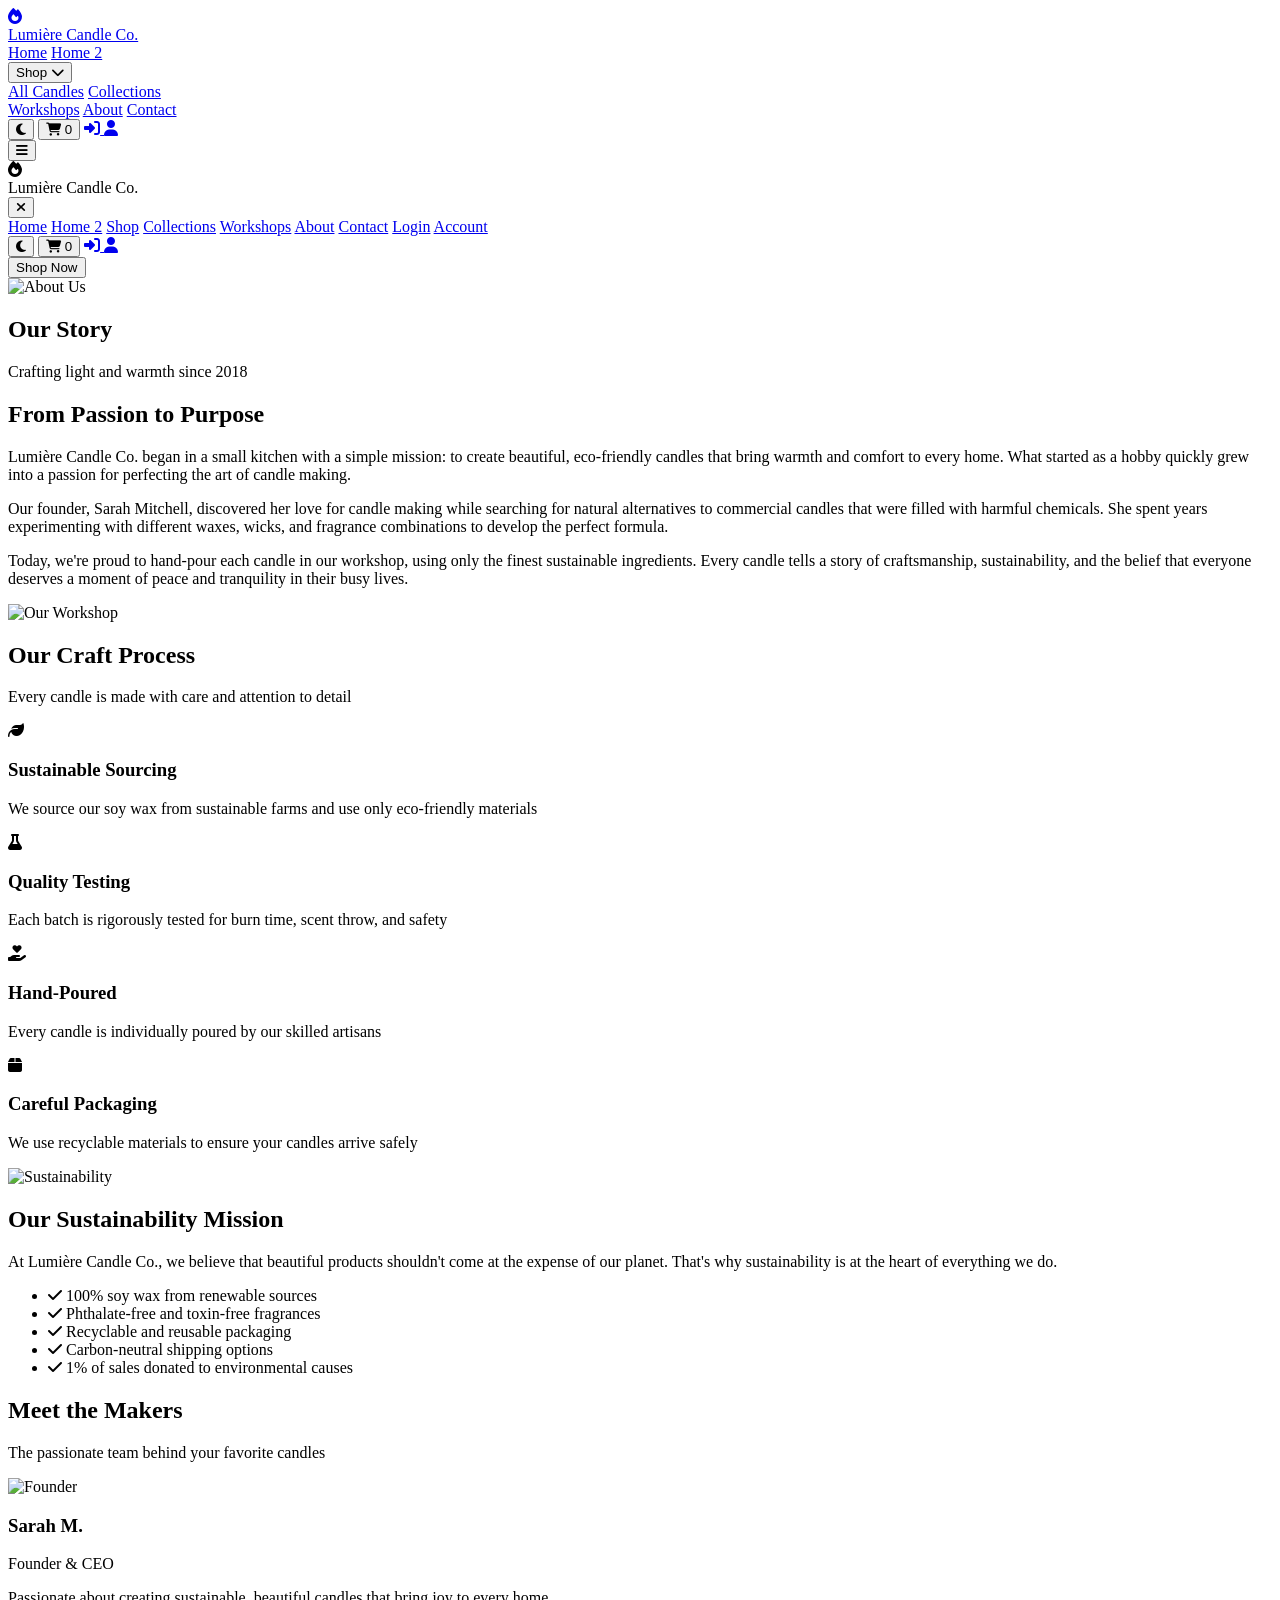
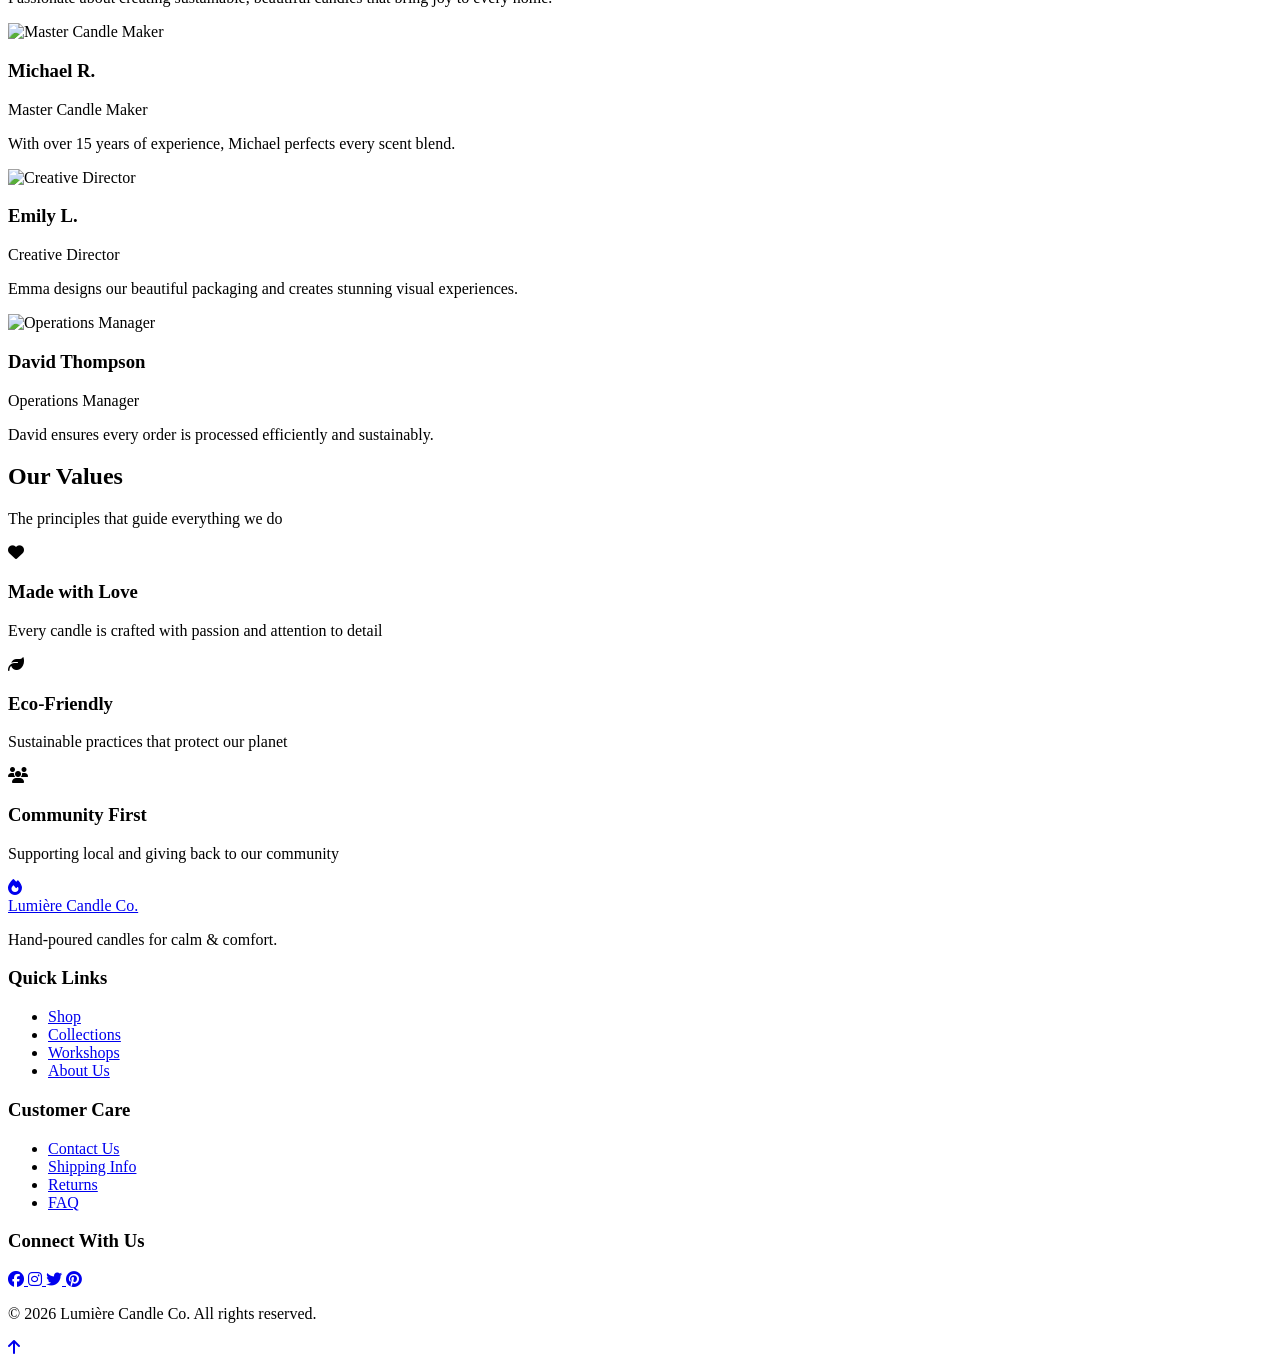
==== commit 594d60bc: "ok" ====
--- a/about.html
+++ b/about.html
@@ -52,26 +52,30 @@
                     <a href="workshops.html"
                         class="nav-link text-gray-700 dark:text-gray-300 hover:text-orange-600">Workshops</a>
                     <a href="about.html" class="nav-link text-orange-600 dark:text-orange-400 font-semibold">About</a>
-                    <a href="login.html"
-                        class="nav-link text-gray-700 dark:text-gray-300 hover:text-orange-600">Login</a>
+                     
                     <a href="contact.html"
                         class="nav-link text-gray-700 dark:text-gray-300 hover:text-orange-600">Contact</a>
                 </div>
 
                 <div class="flex items-center space-x-4">
-                    <button id="darkModeToggle" class="p-2 rounded-full hover:bg-gray-100 dark:hover:bg-gray-700">
-                        <i class="fas fa-moon text-gray-700 dark:text-gray-300"></i>
-                    </button>
-                    <button class="relative p-2 rounded-full hover:bg-gray-100 dark:hover:bg-gray-700">
-                        <i class="fas fa-shopping-cart text-gray-700 dark:text-gray-300"></i>
-                        <span id="cartCount"
-                            class="absolute -top-1 -right-1 bg-orange-600 text-white text-xs rounded-full w-5 h-5 flex items-center justify-center">0</span>
-                    </button>
-                    <a href="account.html" class="p-2 rounded-full hover:bg-gray-100 dark:hover:bg-gray-700">
-                        <i class="fas fa-user text-gray-700 dark:text-gray-300"></i>
-                    </a>
-                    <button id="mobileMenuToggle"
-                        class="lg:hidden p-2 rounded-full hover:bg-gray-100 dark:hover:bg-gray-700">
+                    <div class="hidden lg:flex items-center space-x-4 h-full">
+                        <button id="darkModeToggle" class="p-2 rounded-full hover:bg-gray-100 dark:hover:bg-gray-700 flex items-center justify-center">
+                            <i class="fas fa-moon text-gray-700 dark:text-gray-300"></i>
+                        </button>
+                        <button class="relative p-2 rounded-full hover:bg-gray-100 dark:hover:bg-gray-700 flex items-center justify-center">
+                            <i class="fas fa-shopping-cart text-gray-700 dark:text-gray-300"></i>
+                            <span id="cartCount"
+                                class="absolute -top-1 -right-1 bg-orange-600 text-white text-xs rounded-full w-5 h-5 flex items-center justify-center">0</span>
+                        </button>
+                        <a href="login.html" class="p-2 rounded-full hover:bg-gray-100 dark:hover:bg-gray-700 flex items-center justify-center">
+                            <i class="fas fa-sign-in-alt text-gray-700 dark:text-gray-300"></i>
+                        </a>
+                        <a href="account.html" class="p-2 rounded-full hover:bg-gray-100 dark:hover:bg-gray-700 flex items-center justify-center">
+                            <i class="fas fa-user text-gray-700 dark:text-gray-300"></i>
+                        </a>
+                    </div>
+                    
+                    <button id="mobileMenuToggle" class="lg:hidden p-2 rounded-full hover:bg-gray-100 dark:hover:bg-gray-700">
                         <i class="fas fa-bars text-gray-700 dark:text-gray-300"></i>
                     </button>
                 </div>
@@ -80,33 +84,61 @@
     </nav>
 
     <!-- Mobile Menu -->
-    <div id="mobileMenu" class="lg:hidden fixed inset-0 bg-white dark:bg-gray-800 z-40 transform translate-x-full">
-        <div class="p-4">
-            <div class="flex justify-between items-center mb-8">
-                <div class="flex items-center space-x-2">
-                    <div
-                        class="w-10 h-10 bg-gradient-to-br from-orange-400 to-amber-600 rounded-full flex items-center justify-center">
-                        <i class="fas fa-fire text-white text-lg"></i>
-                    </div>
-                    <span class="text-xl font-bold text-gray-800 dark:text-white">Lumière Candle Co.</span>
-                </div>
-                <button id="closeMobileMenu" class="p-2 rounded-full hover:bg-gray-100 dark:hover:bg-gray-700">
-                    <i class="fas fa-times text-gray-700 dark:text-gray-300"></i>
-                </button>
-            </div>
-
-            <nav class="space-y-4">
-                <a href="index.html" class="block py-3 text-lg text-gray-700 dark:text-gray-300">Home</a>
-                <a href="home2.html" class="block py-3 text-lg text-gray-700 dark:text-gray-300">Home 2</a>
-                <a href="shop.html" class="block py-3 text-lg text-gray-700 dark:text-gray-300">Shop</a>
-                <a href="collections.html" class="block py-3 text-lg text-gray-700 dark:text-gray-300">Collections</a>
-                <a href="workshops.html" class="block py-3 text-lg text-gray-700 dark:text-gray-300">Workshops</a>
-                <a href="about.html"
-                    class="block py-3 text-lg text-orange-600 dark:text-orange-400 font-semibold">About</a>
-                <a href="login.html" class="block py-3 text-lg text-gray-700 dark:text-gray-300">Login</a>
-                <a href="contact.html" class="block py-3 text-lg text-gray-700 dark:text-gray-300">Contact</a>
-                <a href="account.html" class="block py-3 text-lg text-gray-700 dark:text-gray-300">Account</a>
-            </nav>
+    <div id="mobileMenu" class="lg:hidden fixed top-0 left-0 right-0 bottom-0 bg-white dark:bg-gray-800 z-50 transform translate-x-full transition-transform duration-300">
+        <div class="h-full flex flex-col overflow-hidden">
+            <div class="p-4 flex-shrink-0">
+                <div class="flex justify-between items-center mb-6">
+                    <div class="flex items-center space-x-2">
+                        <div
+                            class="w-10 h-10 bg-gradient-to-br from-orange-400 to-amber-600 rounded-full flex items-center justify-center">
+                            <i class="fas fa-fire text-white text-lg"></i>
+                        </div>
+                        <span class="text-xl font-bold text-gray-800 dark:text-white">Lumière Candle Co.</span>
+                    </div>
+                    <button id="closeMobileMenu" class="p-2 rounded-full hover:bg-gray-100 dark:hover:bg-gray-700">
+                        <i class="fas fa-times text-gray-700 dark:text-gray-300"></i>
+                    </button>
+                </div>
+            </div>
+
+            <div class="flex-1 overflow-y-auto px-4 pb-4">
+                <nav class="space-y-2">
+                    <a href="index.html" class="block py-2 text-lg text-gray-700 dark:text-gray-300">Home</a>
+                    <a href="home2.html" class="block py-2 text-lg text-gray-700 dark:text-gray-300">Home 2</a>
+                    <a href="shop.html" class="block py-2 text-lg text-gray-700 dark:text-gray-300">Shop</a>
+                    <a href="collections.html" class="block py-2 text-lg text-gray-700 dark:text-gray-300">Collections</a>
+                    <a href="workshops.html" class="block py-2 text-lg text-gray-700 dark:text-gray-300">Workshops</a>
+                    <a href="about.html" class="block py-2 text-lg text-orange-600 dark:text-orange-400 font-semibold">About</a>
+                    <a href="contact.html" class="block py-2 text-lg text-gray-700 dark:text-gray-300">Contact</a>
+                    <a href="login.html" class="block py-2 text-lg text-gray-700 dark:text-gray-300">Login</a>
+                    <a href="account.html" class="block py-2 text-lg text-gray-700 dark:text-gray-300">Account</a>
+                </nav>
+
+                <div class="mt-6 pt-6 border-t border-gray-200 dark:border-gray-700">
+                    <!-- Action Buttons -->
+                    <div class="flex items-center justify-around mb-4">
+                        <button id="mobileDarkModeToggle" class="p-3 rounded-full hover:bg-gray-100 dark:hover:bg-gray-700">
+                            <i class="fas fa-moon text-gray-700 dark:text-gray-300 text-lg"></i>
+                        </button>
+                        <button class="relative p-3 rounded-full hover:bg-gray-100 dark:hover:bg-gray-700">
+                            <i class="fas fa-shopping-cart text-gray-700 dark:text-gray-300 text-lg"></i>
+                            <span id="mobileCartCount"
+                                class="absolute -top-1 -right-1 bg-orange-600 text-white text-xs rounded-full w-5 h-5 flex items-center justify-center">0</span>
+                        </button>
+                        <a href="login.html" class="p-3 rounded-full hover:bg-gray-100 dark:hover:bg-gray-700">
+                            <i class="fas fa-sign-in-alt text-gray-700 dark:text-gray-300 text-lg"></i>
+                        </a>
+                        <a href="account.html" class="p-3 rounded-full hover:bg-gray-100 dark:hover:bg-gray-700">
+                            <i class="fas fa-user text-gray-700 dark:text-gray-300 text-lg"></i>
+                        </a>
+                    </div>
+                    
+                    <button
+                        class="w-full bg-orange-600 hover:bg-orange-700 text-white font-semibold py-3 px-6 rounded-lg">
+                        Shop Now
+                    </button>
+                </div>
+            </div>
         </div>
     </div>
 
@@ -352,13 +384,13 @@
         <div class="container mx-auto px-4">
             <div class="grid grid-cols-1 md:grid-cols-4 gap-8">
                 <div>
-                    <div class="flex items-center space-x-2 mb-4">
-                        <div
-                            class="w-10 h-10 bg-gradient-to-br from-orange-400 to-amber-600 rounded-full flex items-center justify-center">
+                    <a href="index.html" class="flex items-center space-x-2 mb-4 group">
+                        <div
+                            class="w-10 h-10 bg-gradient-to-br from-orange-400 to-amber-600 rounded-full flex items-center justify-center transform transition-transform duration-300 group-hover:scale-110">
                             <i class="fas fa-fire text-white text-lg"></i>
                         </div>
-                        <span class="text-xl font-bold">Lumière Candle Co.</span>
-                    </div>
+                        <span class="text-xl font-bold group-hover:text-orange-400 transition-colors duration-300">Lumière Candle Co.</span>
+                    </a>
                     <p class="text-gray-400">Hand-poured candles for calm & comfort.</p>
                 </div>
 
--- a/css/styles.css
+++ b/css/styles.css
@@ -34,31 +34,100 @@
 /* Dark mode */
 .dark .nav-link::after { background-color: #fb923c; }
 
-/* Scrollbar */
-::-webkit-scrollbar { width: 12px; }
-::-webkit-scrollbar-track { background: #f1f1f1; }
-.dark ::-webkit-scrollbar-track { background: #374151; }
-::-webkit-scrollbar-thumb { 
-    background: #ea580c; 
-    border-radius: 6px; 
-    border: 3px solid #f1f1f1;
+/* Invisible Scrollbar - Cross-browser & Theme Independent */
+html {
+    scrollbar-width: none !important;
+    -ms-overflow-style: none !important;
 }
+
+body {
+    scrollbar-width: none !important;
+    -ms-overflow-style: none !important;
+}
+
+* {
+    scrollbar-width: none !important;
+    -ms-overflow-style: none !important;
+}
+
+/* WebKit browsers (Chrome, Safari, Edge, Opera) */
+::-webkit-scrollbar {
+    width: 0px !important;
+    height: 0px !important;
+    background: transparent !important;
+    display: none !important;
+}
+
+::-webkit-scrollbar-track {
+    background: transparent !important;
+    width: 0px !important;
+}
+
+::-webkit-scrollbar-thumb {
+    background: transparent !important;
+    width: 0px !important;
+    border: none !important;
+}
+
+::-webkit-scrollbar-corner {
+    background: transparent !important;
+}
+
+::-webkit-scrollbar-button {
+    display: none !important;
+    width: 0px !important;
+    height: 0px !important;
+}
+
+/* Dark mode scrollbar override */
+.dark ::-webkit-scrollbar {
+    width: 0px !important;
+    height: 0px !important;
+    background: transparent !important;
+    display: none !important;
+}
+
+.dark ::-webkit-scrollbar-track {
+    background: transparent !important;
+    width: 0px !important;
+}
+
 .dark ::-webkit-scrollbar-thumb {
-    border: 3px solid #374151;
+    background: transparent !important;
+    width: 0px !important;
+    border: none !important;
 }
-::-webkit-scrollbar-button {
-    display: block;
-    height: 12px;
-    background-color: #fb923c;
-    background-repeat: no-repeat;
-    background-position: center;
-    background-size: 8px;
+
+.dark ::-webkit-scrollbar-corner {
+    background: transparent !important;
 }
-::-webkit-scrollbar-button:vertical:decrement {
-    background-image: url("data:image/svg+xml,%3Csvg xmlns='http://www.w3.org/2000/svg' viewBox='0 0 24 24' fill='%23ffffff'%3E%3Cpath d='M7.41 15.41L12 10.83l4.59 4.58L18 14l-6-6-6 6z'/%3E%3C/svg%3E");
+
+.dark ::-webkit-scrollbar-button {
+    display: none !important;
+    width: 0px !important;
+    height: 0px !important;
 }
-::-webkit-scrollbar-button:vertical:increment {
-    background-image: url("data:image/svg+xml,%3Csvg xmlns='http://www.w3.org/2000/svg' viewBox='0 0 24 24' fill='%23ffffff'%3E%3Cpath d='M7.41 8.59L12 13.17l4.59-4.58L18 10l-6 6-6-6z'/%3E%3C/svg%3E");
+
+/* Force scrollbar hiding on all elements */
+html, body, div, section, main, article, aside, nav, header, footer {
+    scrollbar-width: none !important;
+    -ms-overflow-style: none !important;
+}
+
+html::-webkit-scrollbar,
+body::-webkit-scrollbar,
+div::-webkit-scrollbar,
+section::-webkit-scrollbar,
+main::-webkit-scrollbar,
+article::-webkit-scrollbar,
+aside::-webkit-scrollbar,
+nav::-webkit-scrollbar,
+header::-webkit-scrollbar,
+footer::-webkit-scrollbar {
+    width: 0px !important;
+    height: 0px !important;
+    background: transparent !important;
+    display: none !important;
 }
 
 /* Dropdown Bridge */
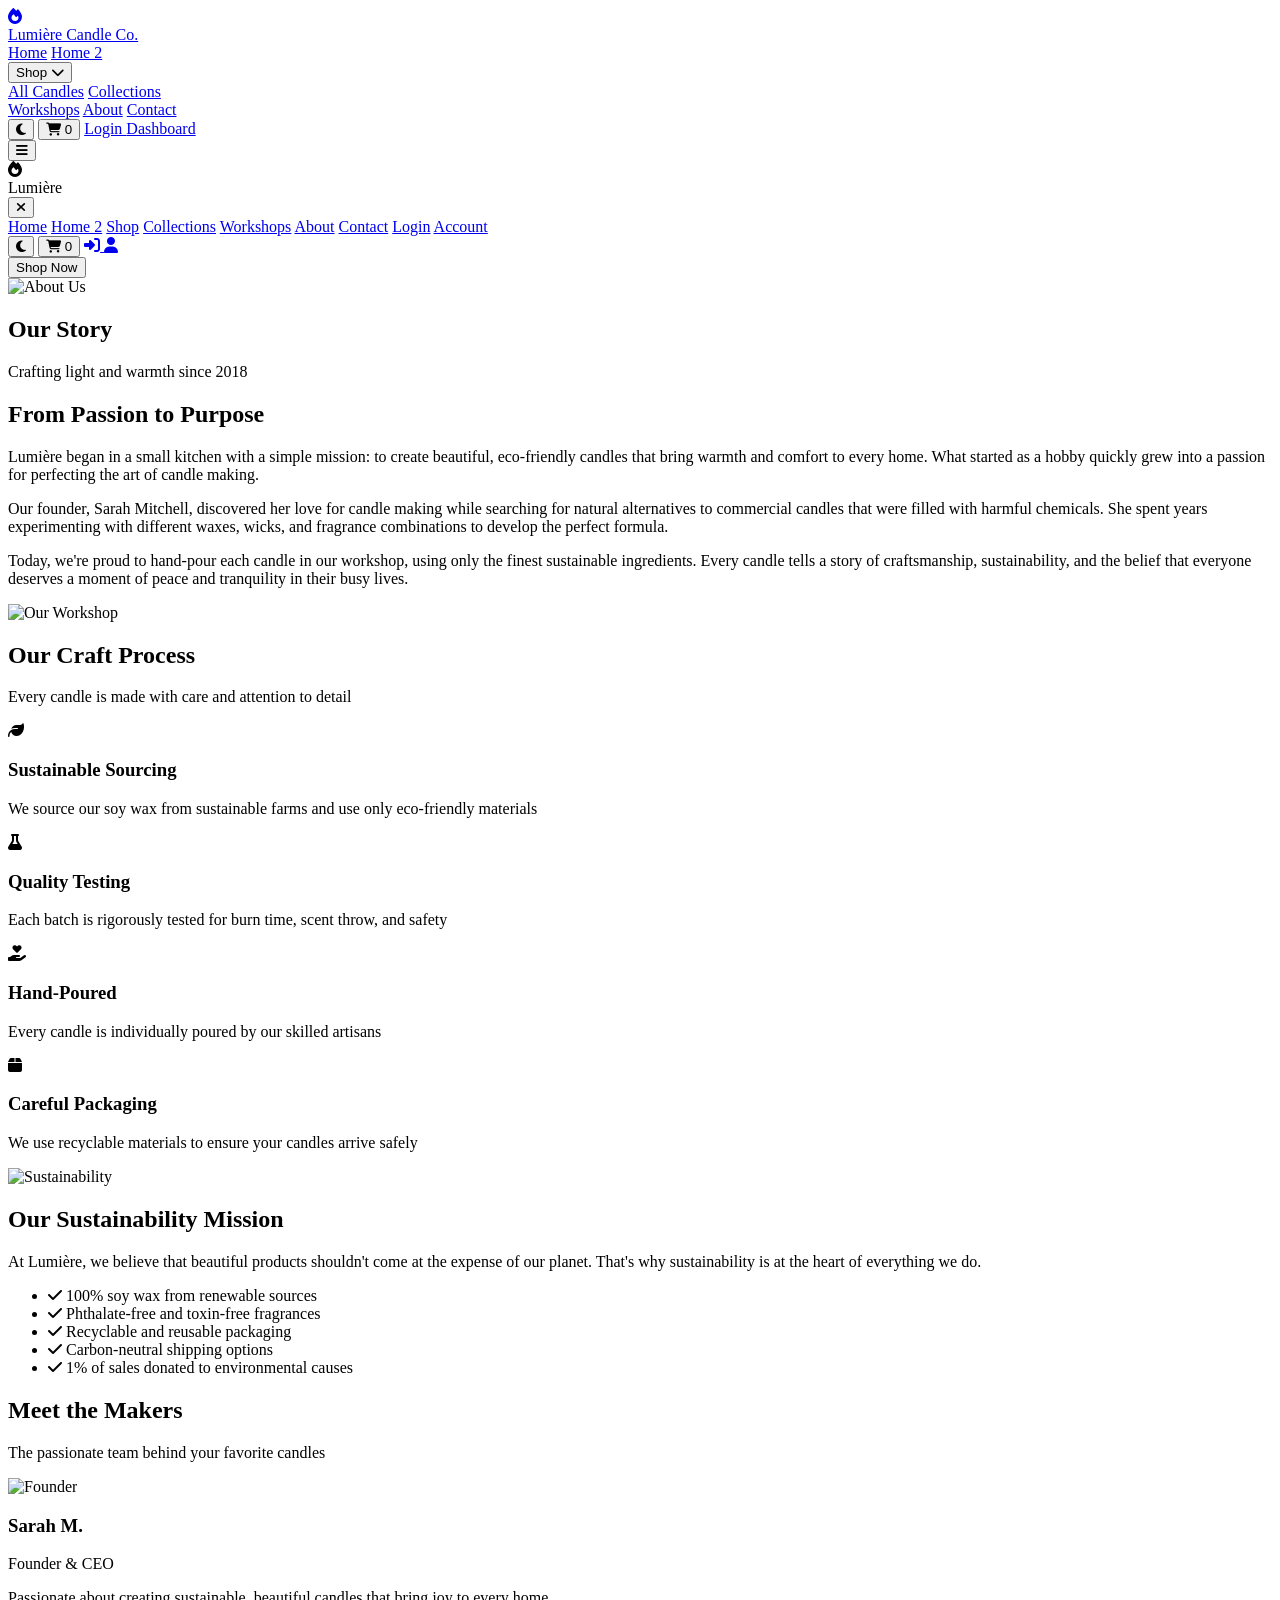
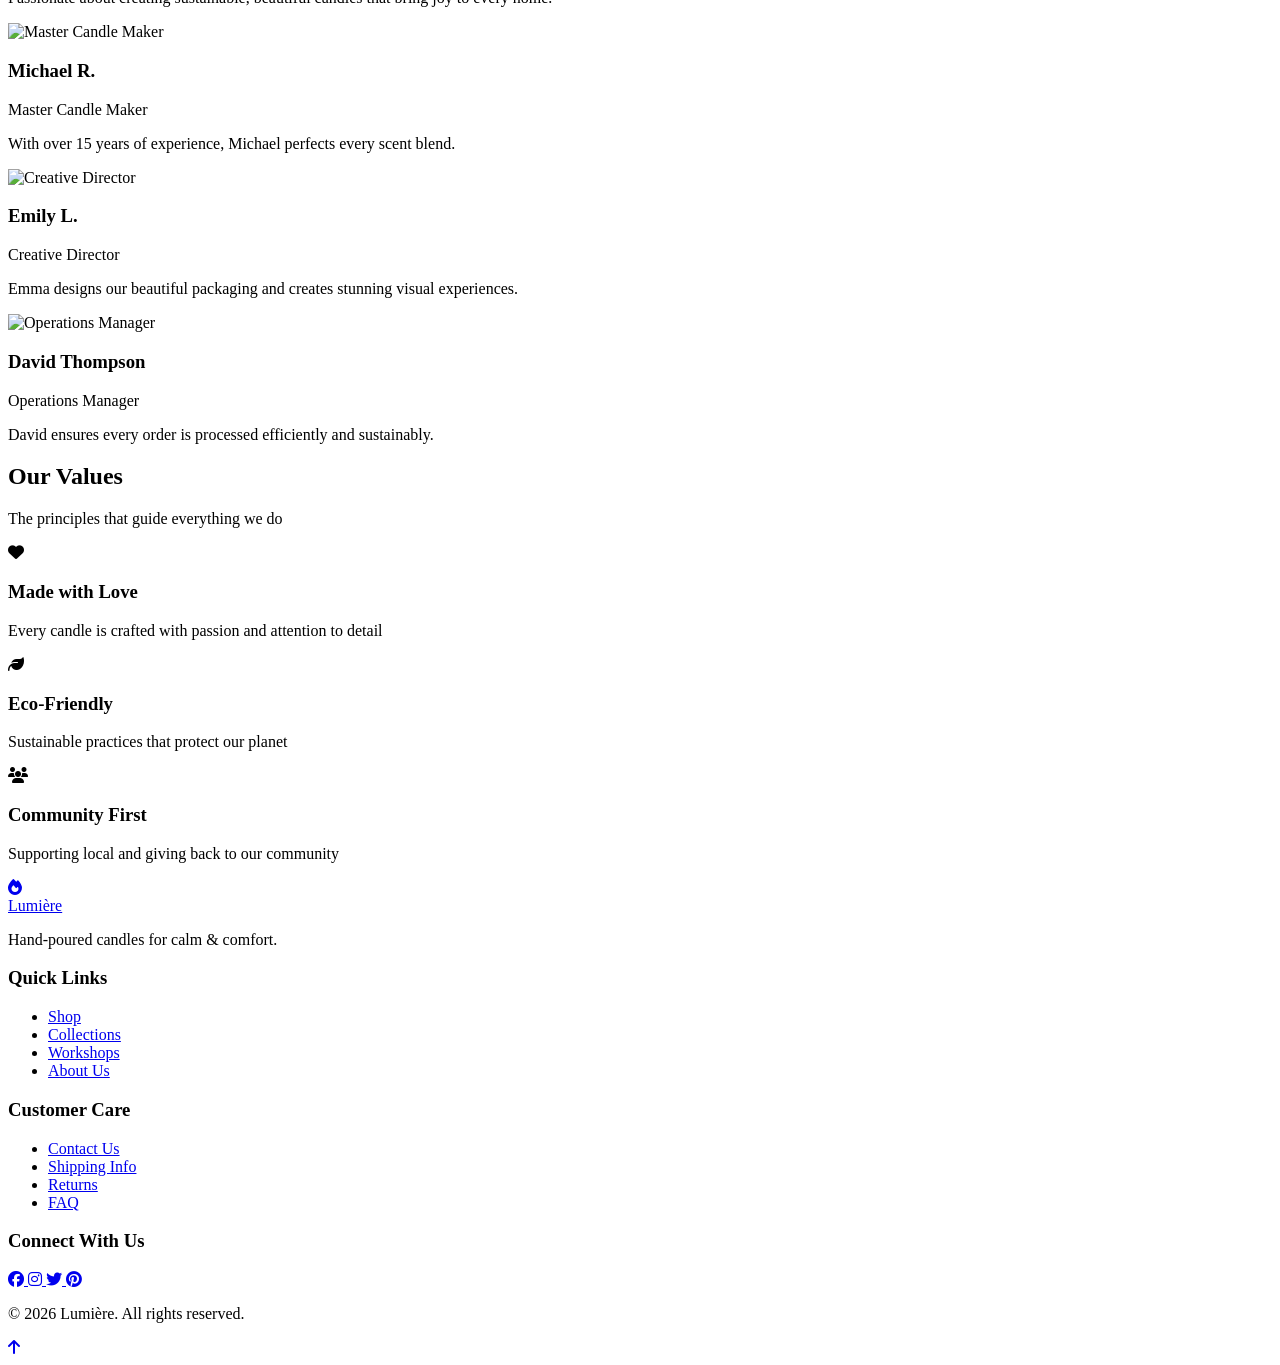
==== commit 871d0546: "GFCBVHNM,." ====
--- a/about.html
+++ b/about.html
@@ -5,13 +5,13 @@
     <meta charset="UTF-8">
     <meta name="viewport" content="width=device-width, initial-scale=1.0">
     <meta name="description"
-        content="Learn about Lumière Candle Co. - our story, craft process, sustainability mission, and meet the makers behind your favorite hand-poured candles.">
+        content="Learn about Lumière - our story, craft process, sustainability mission, and meet the makers behind your favorite hand-poured candles.">
     <meta name="keywords" content="about us, candle makers, sustainable candles, hand-poured candles story">
     <link rel="icon" type="image/svg+xml" href="assets/favicon.svg">
     <script src="https://cdn.tailwindcss.com"></script>
     <link rel="stylesheet" href="https://cdnjs.cloudflare.com/ajax/libs/font-awesome/6.4.0/css/all.min.css">
     <link rel="stylesheet" href="css/styles.css">
-    <title>About Us - Lumière Candle Co.</title>
+    <title>About Us - Lumière</title>
 </head>
 
 <body class="bg-gray-50 dark:bg-gray-900">
@@ -52,30 +52,35 @@
                     <a href="workshops.html"
                         class="nav-link text-gray-700 dark:text-gray-300 hover:text-orange-600">Workshops</a>
                     <a href="about.html" class="nav-link text-orange-600 dark:text-orange-400 font-semibold">About</a>
-                     
+
                     <a href="contact.html"
                         class="nav-link text-gray-700 dark:text-gray-300 hover:text-orange-600">Contact</a>
                 </div>
 
                 <div class="flex items-center space-x-4">
                     <div class="hidden lg:flex items-center space-x-4 h-full">
-                        <button id="darkModeToggle" class="p-2 rounded-full hover:bg-gray-100 dark:hover:bg-gray-700 flex items-center justify-center">
+                        <button id="darkModeToggle"
+                            class="p-2 rounded-full hover:bg-gray-100 dark:hover:bg-gray-700 flex items-center justify-center">
                             <i class="fas fa-moon text-gray-700 dark:text-gray-300"></i>
                         </button>
-                        <button class="relative p-2 rounded-full hover:bg-gray-100 dark:hover:bg-gray-700 flex items-center justify-center">
+                        <button
+                            class="relative p-2 rounded-full hover:bg-gray-100 dark:hover:bg-gray-700 flex items-center justify-center">
                             <i class="fas fa-shopping-cart text-gray-700 dark:text-gray-300"></i>
                             <span id="cartCount"
                                 class="absolute -top-1 -right-1 bg-orange-600 text-white text-xs rounded-full w-5 h-5 flex items-center justify-center">0</span>
                         </button>
-                        <a href="login.html" class="p-2 rounded-full hover:bg-gray-100 dark:hover:bg-gray-700 flex items-center justify-center">
-                            <i class="fas fa-sign-in-alt text-gray-700 dark:text-gray-300"></i>
-                        </a>
-                        <a href="account.html" class="p-2 rounded-full hover:bg-gray-100 dark:hover:bg-gray-700 flex items-center justify-center">
-                            <i class="fas fa-user text-gray-700 dark:text-gray-300"></i>
-                        </a>
-                    </div>
-                    
-                    <button id="mobileMenuToggle" class="lg:hidden p-2 rounded-full hover:bg-gray-100 dark:hover:bg-gray-700">
+                        <a href="login.html"
+                            class="px-5 py-2 rounded-lg bg-orange-600 hover:bg-orange-700 text-white font-semibold transition-all duration-300 shadow-md hover:shadow-lg transform hover:-translate-y-0.5">
+                            Login
+                        </a>
+                        <a href="account.html"
+                            class="px-5 py-2 rounded-lg border-2 border-orange-600 text-orange-600 dark:text-orange-400 font-semibold hover:bg-orange-600 hover:text-white transition-all duration-300 transform hover:-translate-y-0.5">
+                            Dashboard
+                        </a>
+                    </div>
+
+                    <button id="mobileMenuToggle"
+                        class="lg:hidden p-2 rounded-full hover:bg-gray-100 dark:hover:bg-gray-700">
                         <i class="fas fa-bars text-gray-700 dark:text-gray-300"></i>
                     </button>
                 </div>
@@ -84,7 +89,8 @@
     </nav>
 
     <!-- Mobile Menu -->
-    <div id="mobileMenu" class="lg:hidden fixed top-0 left-0 right-0 bottom-0 bg-white dark:bg-gray-800 z-50 transform translate-x-full transition-transform duration-300">
+    <div id="mobileMenu"
+        class="lg:hidden fixed top-0 left-0 right-0 bottom-0 bg-white dark:bg-gray-800 z-50 transform translate-x-full transition-transform duration-300">
         <div class="h-full flex flex-col overflow-hidden">
             <div class="p-4 flex-shrink-0">
                 <div class="flex justify-between items-center mb-6">
@@ -93,7 +99,7 @@
                             class="w-10 h-10 bg-gradient-to-br from-orange-400 to-amber-600 rounded-full flex items-center justify-center">
                             <i class="fas fa-fire text-white text-lg"></i>
                         </div>
-                        <span class="text-xl font-bold text-gray-800 dark:text-white">Lumière Candle Co.</span>
+                        <span class="text-xl font-bold text-gray-800 dark:text-white">Lumière</span>
                     </div>
                     <button id="closeMobileMenu" class="p-2 rounded-full hover:bg-gray-100 dark:hover:bg-gray-700">
                         <i class="fas fa-times text-gray-700 dark:text-gray-300"></i>
@@ -106,9 +112,11 @@
                     <a href="index.html" class="block py-2 text-lg text-gray-700 dark:text-gray-300">Home</a>
                     <a href="home2.html" class="block py-2 text-lg text-gray-700 dark:text-gray-300">Home 2</a>
                     <a href="shop.html" class="block py-2 text-lg text-gray-700 dark:text-gray-300">Shop</a>
-                    <a href="collections.html" class="block py-2 text-lg text-gray-700 dark:text-gray-300">Collections</a>
+                    <a href="collections.html"
+                        class="block py-2 text-lg text-gray-700 dark:text-gray-300">Collections</a>
                     <a href="workshops.html" class="block py-2 text-lg text-gray-700 dark:text-gray-300">Workshops</a>
-                    <a href="about.html" class="block py-2 text-lg text-orange-600 dark:text-orange-400 font-semibold">About</a>
+                    <a href="about.html"
+                        class="block py-2 text-lg text-orange-600 dark:text-orange-400 font-semibold">About</a>
                     <a href="contact.html" class="block py-2 text-lg text-gray-700 dark:text-gray-300">Contact</a>
                     <a href="login.html" class="block py-2 text-lg text-gray-700 dark:text-gray-300">Login</a>
                     <a href="account.html" class="block py-2 text-lg text-gray-700 dark:text-gray-300">Account</a>
@@ -117,7 +125,8 @@
                 <div class="mt-6 pt-6 border-t border-gray-200 dark:border-gray-700">
                     <!-- Action Buttons -->
                     <div class="flex items-center justify-around mb-4">
-                        <button id="mobileDarkModeToggle" class="p-3 rounded-full hover:bg-gray-100 dark:hover:bg-gray-700">
+                        <button id="mobileDarkModeToggle"
+                            class="p-3 rounded-full hover:bg-gray-100 dark:hover:bg-gray-700">
                             <i class="fas fa-moon text-gray-700 dark:text-gray-300 text-lg"></i>
                         </button>
                         <button class="relative p-3 rounded-full hover:bg-gray-100 dark:hover:bg-gray-700">
@@ -132,7 +141,7 @@
                             <i class="fas fa-user text-gray-700 dark:text-gray-300 text-lg"></i>
                         </a>
                     </div>
-                    
+
                     <button
                         class="w-full bg-orange-600 hover:bg-orange-700 text-white font-semibold py-3 px-6 rounded-lg">
                         Shop Now
@@ -169,7 +178,7 @@
                             Purpose</h2>
                         <div class="space-y-4 text-gray-600 dark:text-gray-300">
                             <p>
-                                Lumière Candle Co. began in a small kitchen with a simple mission: to create beautiful,
+                                Lumière began in a small kitchen with a simple mission: to create beautiful,
                                 eco-friendly candles that bring warmth and comfort to every home. What started as a
                                 hobby quickly grew into a passion for perfecting the art of candle making.
                             </p>
@@ -253,7 +262,7 @@
             <div class="container mx-auto px-4">
                 <div class="grid grid-cols-1 lg:grid-cols-2 gap-12 items-center">
                     <div>
-                        <img src="https://images.unsplash.com/photo-1578662996442-48f60103fc96?ixlib=rb-4.0.3&auto=format&fit=crop&w=687&q=80"
+                        <img src="https://tse2.mm.bing.net/th/id/OIP.rSnH2xPteOsKE89G5OOUsQHaE7?rs=1&pid=ImgDetMain&o=7&rm=3"
                             alt="Sustainability" class="rounded-lg shadow-lg">
                     </div>
                     <div>
@@ -261,7 +270,7 @@
                             Mission</h2>
                         <div class="space-y-4 text-gray-600 dark:text-gray-300">
                             <p>
-                                At Lumière Candle Co., we believe that beautiful products shouldn't come at the expense
+                                At Lumière, we believe that beautiful products shouldn't come at the expense
                                 of our planet. That's why sustainability is at the heart of everything we do.
                             </p>
                             <ul class="space-y-2">
@@ -389,7 +398,8 @@
                             class="w-10 h-10 bg-gradient-to-br from-orange-400 to-amber-600 rounded-full flex items-center justify-center transform transition-transform duration-300 group-hover:scale-110">
                             <i class="fas fa-fire text-white text-lg"></i>
                         </div>
-                        <span class="text-xl font-bold group-hover:text-orange-400 transition-colors duration-300">Lumière Candle Co.</span>
+                        <span
+                            class="text-xl font-bold group-hover:text-orange-400 transition-colors duration-300">Lumière</span>
                     </a>
                     <p class="text-gray-400">Hand-poured candles for calm & comfort.</p>
                 </div>
@@ -434,7 +444,7 @@
             </div>
 
             <div class="border-t border-gray-800 mt-8 pt-8 text-center text-gray-400">
-                <p>&copy; 2026 Lumière Candle Co. All rights reserved.</p>
+                <p>&copy; 2026 Lumière. All rights reserved.</p>
             </div>
         </div>
     </footer>
--- a/css/styles.css
+++ b/css/styles.css
@@ -1,140 +1,126 @@
-/* Custom CSS for Lumière Candle Co. */
+/* Custom CSS for Lumière */
 
 /* Animation Classes */
 @keyframes fade-in-up {
-    from { opacity: 0; transform: translateY(30px); }
-    to { opacity: 1; transform: translateY(0); }
+    from {
+        opacity: 0;
+        transform: translateY(30px);
+    }
+
+    to {
+        opacity: 1;
+        transform: translateY(0);
+    }
 }
 
-.animate-fade-in-up { animation: fade-in-up 0.8s ease-out forwards; }
-.animation-delay-200 { animation-delay: 0.2s; }
-.animation-delay-400 { animation-delay: 0.4s; }
+.animate-fade-in-up {
+    animation: fade-in-up 0.8s ease-out forwards;
+}
+
+.animation-delay-200 {
+    animation-delay: 0.2s;
+}
+
+.animation-delay-400 {
+    animation-delay: 0.4s;
+}
 
 /* Navigation */
-.nav-link { position: relative; transition: all 0.3s ease; }
+.nav-link {
+    position: relative;
+    transition: all 0.3s ease;
+}
+
 .nav-link::after {
-    content: ''; position: absolute; bottom: -2px; left: 0; width: 0; height: 2px;
-    background-color: #ea580c; transition: width 0.3s ease;
+    content: '';
+    position: absolute;
+    bottom: -2px;
+    left: 0;
+    width: 0;
+    height: 2px;
+    background-color: #ea580c;
+    transition: width 0.3s ease;
 }
-.nav-link:hover::after { width: 100%; }
+
+.nav-link:hover::after {
+    width: 100%;
+}
 
 /* Cards */
-.card-hover { transition: all 0.3s ease; }
-.card-hover:hover { transform: translateY(-8px); box-shadow: 0 20px 25px -5px rgba(0, 0, 0, 0.1); }
+.card-hover {
+    transition: all 0.3s ease;
+}
+
+.card-hover:hover {
+    transform: translateY(-8px);
+    box-shadow: 0 20px 25px -5px rgba(0, 0, 0, 0.1);
+}
 
 /* Buttons */
-.btn-hover { transition: all 0.3s ease; position: relative; overflow: hidden; }
+.btn-hover {
+    transition: all 0.3s ease;
+    position: relative;
+    overflow: hidden;
+}
+
 .btn-hover::before {
-    content: ''; position: absolute; top: 0; left: -100%; width: 100%; height: 100%;
+    content: '';
+    position: absolute;
+    top: 0;
+    left: -100%;
+    width: 100%;
+    height: 100%;
     background: linear-gradient(90deg, transparent, rgba(255, 255, 255, 0.2), transparent);
     transition: left 0.5s ease;
 }
-.btn-hover:hover::before { left: 100%; }
+
+.btn-hover:hover::before {
+    left: 100%;
+}
 
 /* Dark mode */
-.dark .nav-link::after { background-color: #fb923c; }
-
-/* Invisible Scrollbar - Cross-browser & Theme Independent */
-html {
-    scrollbar-width: none !important;
-    -ms-overflow-style: none !important;
+.dark .nav-link::after {
+    background-color: #fb923c;
 }
 
+/* Base Layout */
+html,
 body {
-    scrollbar-width: none !important;
-    -ms-overflow-style: none !important;
+    overflow-x: hidden;
+    height: auto;
+    min-height: 100%;
 }
 
-* {
-    scrollbar-width: none !important;
-    -ms-overflow-style: none !important;
+/* Base scrollbar hiding for clean UI - only for desktop if desired, but simplified */
+html {
+    scrollbar-width: thin;
+    scrollbar-color: #ea580c transparent;
 }
 
-/* WebKit browsers (Chrome, Safari, Edge, Opera) */
 ::-webkit-scrollbar {
-    width: 0px !important;
-    height: 0px !important;
-    background: transparent !important;
-    display: none !important;
+    width: 6px;
 }
 
 ::-webkit-scrollbar-track {
-    background: transparent !important;
-    width: 0px !important;
+    background: transparent;
 }
 
 ::-webkit-scrollbar-thumb {
-    background: transparent !important;
-    width: 0px !important;
-    border: none !important;
-}
-
-::-webkit-scrollbar-corner {
-    background: transparent !important;
-}
-
-::-webkit-scrollbar-button {
-    display: none !important;
-    width: 0px !important;
-    height: 0px !important;
-}
-
-/* Dark mode scrollbar override */
-.dark ::-webkit-scrollbar {
-    width: 0px !important;
-    height: 0px !important;
-    background: transparent !important;
-    display: none !important;
-}
-
-.dark ::-webkit-scrollbar-track {
-    background: transparent !important;
-    width: 0px !important;
+    background-color: #ea580c;
+    border-radius: 10px;
 }
 
 .dark ::-webkit-scrollbar-thumb {
-    background: transparent !important;
-    width: 0px !important;
-    border: none !important;
+    background-color: #fb923c;
 }
 
-.dark ::-webkit-scrollbar-corner {
-    background: transparent !important;
-}
-
-.dark ::-webkit-scrollbar-button {
-    display: none !important;
-    width: 0px !important;
-    height: 0px !important;
-}
-
-/* Force scrollbar hiding on all elements */
-html, body, div, section, main, article, aside, nav, header, footer {
-    scrollbar-width: none !important;
-    -ms-overflow-style: none !important;
-}
-
-html::-webkit-scrollbar,
-body::-webkit-scrollbar,
-div::-webkit-scrollbar,
-section::-webkit-scrollbar,
-main::-webkit-scrollbar,
-article::-webkit-scrollbar,
-aside::-webkit-scrollbar,
-nav::-webkit-scrollbar,
-header::-webkit-scrollbar,
-footer::-webkit-scrollbar {
-    width: 0px !important;
-    height: 0px !important;
-    background: transparent !important;
-    display: none !important;
-}
 
 /* Dropdown Bridge */
 .group:hover .absolute {
     display: block;
     animation: fade-in-up 0.2s ease-out forwards;
 }
+
 .group .absolute::before {
     content: '';
     position: absolute;
@@ -146,14 +132,29 @@
 }
 
 /* Forms */
-.form-input { transition: all 0.3s ease; border: 2px solid transparent; }
-.form-input:focus { border-color: #ea580c; box-shadow: 0 0 0 3px rgba(234, 88, 12, 0.1); }
+.form-input {
+    transition: all 0.3s ease;
+    border: 2px solid transparent;
+}
+
+.form-input:focus {
+    border-color: #ea580c;
+    box-shadow: 0 0 0 3px rgba(234, 88, 12, 0.1);
+}
 
 /* Responsive */
 @media (max-width: 640px) {
-    .hero-title { font-size: 2.5rem; line-height: 1.2; }
-    .section-title { font-size: 2rem; }
+    .hero-title {
+        font-size: 2.5rem;
+        line-height: 1.2;
+    }
+
+    .section-title {
+        font-size: 2rem;
+    }
 }
 
 /* Smooth scrolling */
-html { scroll-behavior: smooth; }
+html {
+    scroll-behavior: smooth;
+}
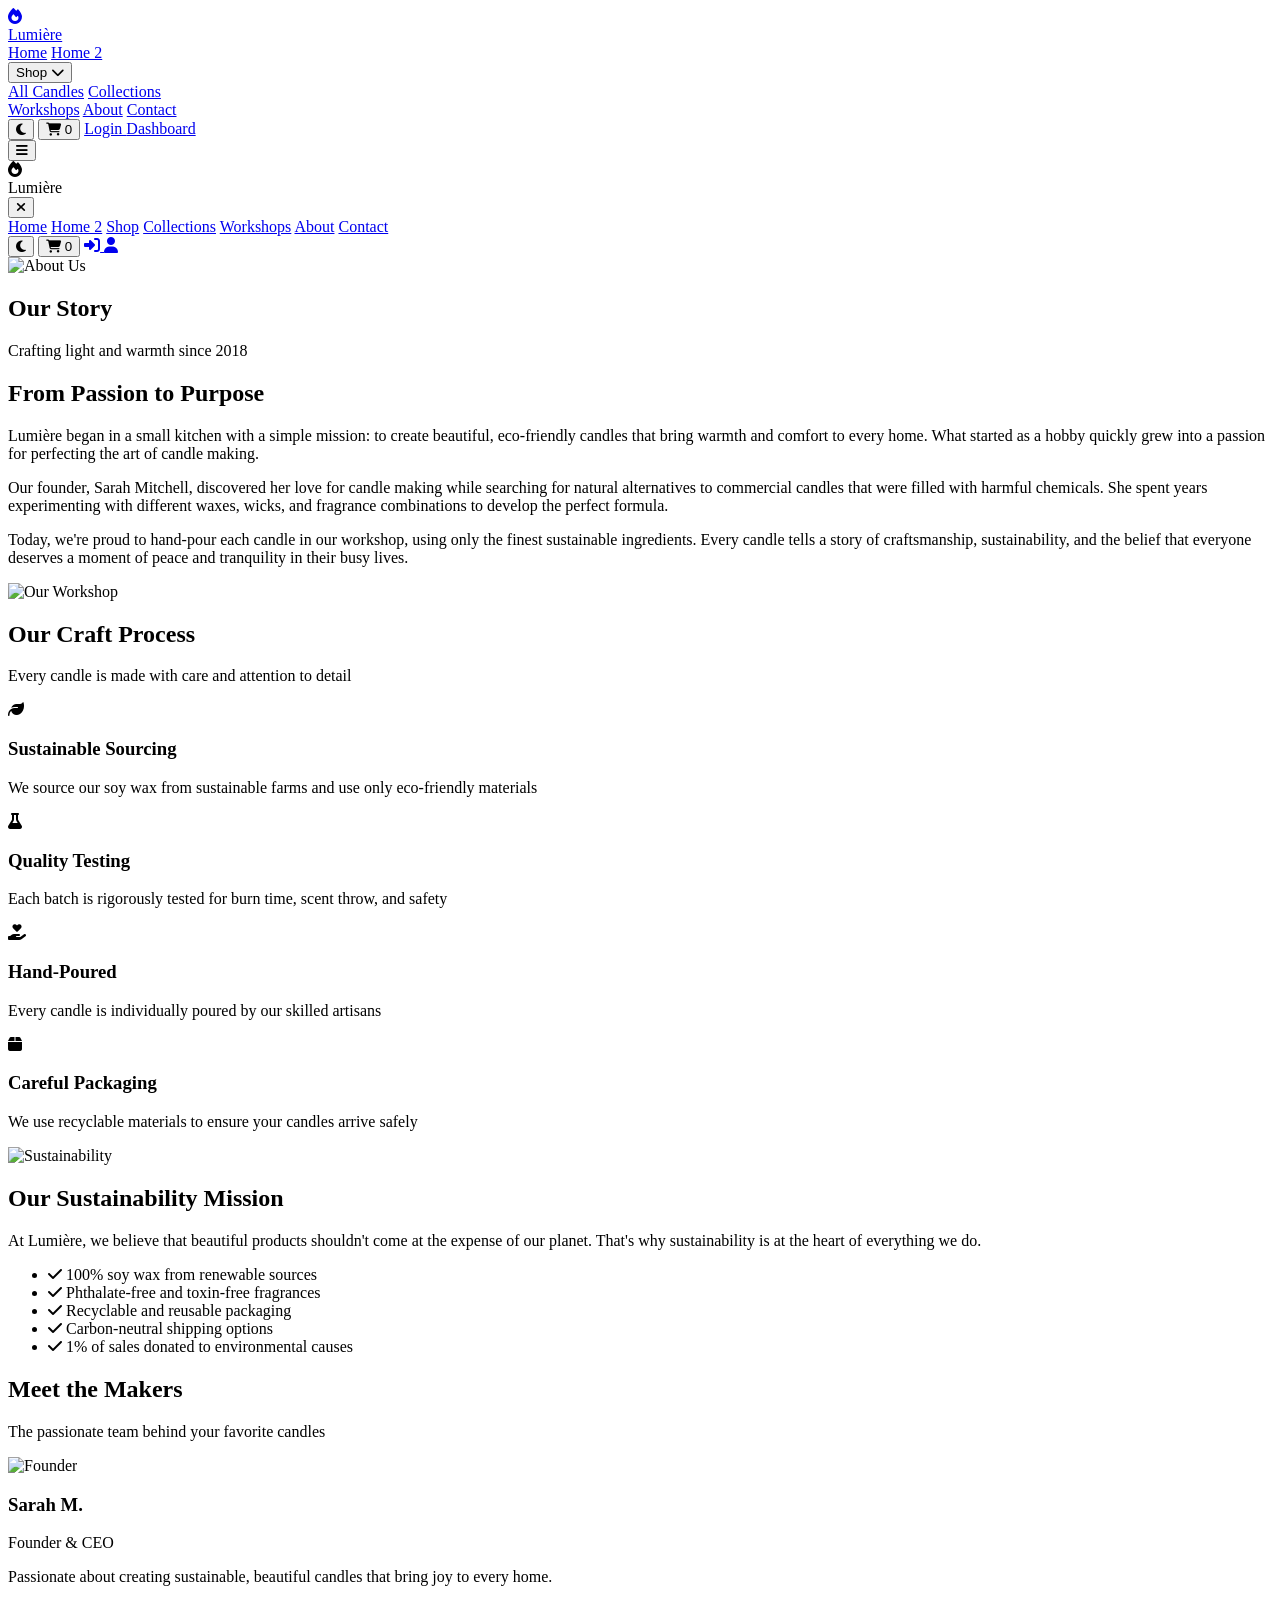
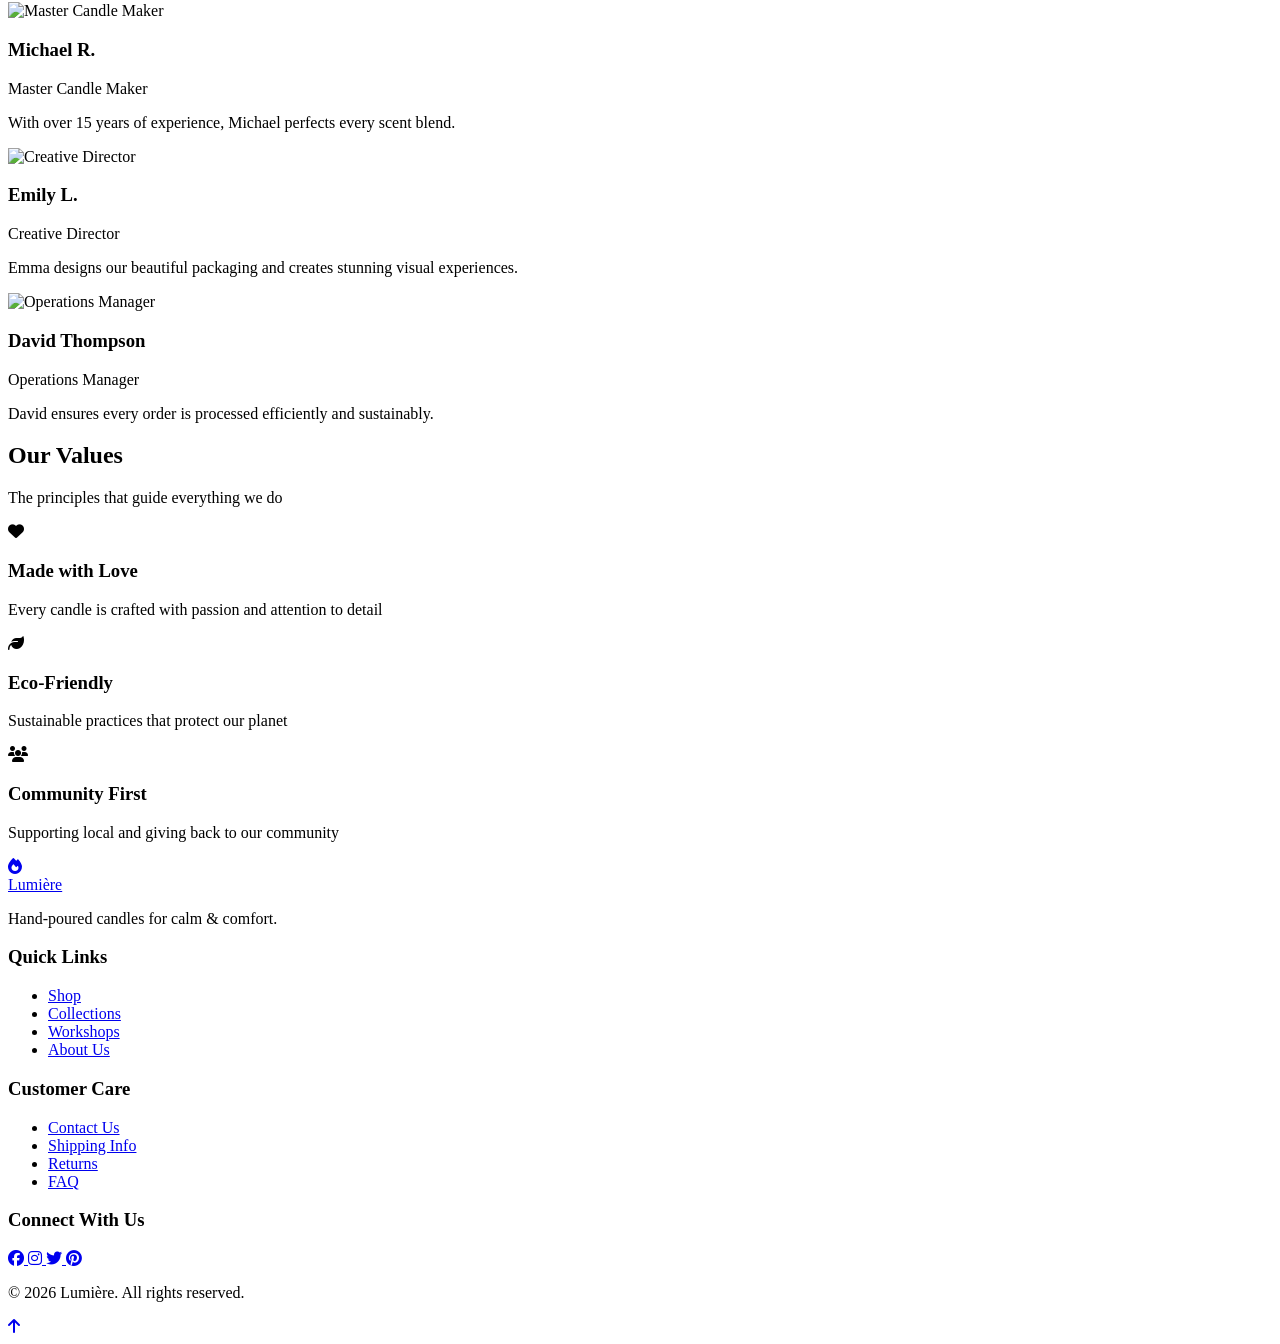
==== commit eccf66e3: "ghjk" ====
--- a/about.html
+++ b/about.html
@@ -20,14 +20,16 @@
     <nav id="navbar" class="fixed top-0 left-0 right-0 bg-white dark:bg-gray-800 shadow-md z-50">
         <div class="container mx-auto px-4">
             <div class="flex justify-between items-center h-16 md:h-20">
-                <a href="index.html" class="flex items-center space-x-2 group">
+                <!-- Logo -->
+                <a href="index.html" class="flex items-center space-x-2 group h-full">
                     <div
-                        class="w-10 h-10 bg-gradient-to-br from-orange-400 to-amber-600 rounded-full flex items-center justify-center transform group-hover:scale-110">
+                        class="w-10 h-10 bg-gradient-to-br from-orange-400 to-amber-600 rounded-full flex items-center justify-center transform transition-transform duration-300 group-hover:scale-110 flex-shrink-0">
                         <i class="fas fa-fire text-white text-lg"></i>
                     </div>
                     <span
-                        class="text-xl md:text-2xl font-bold text-gray-800 dark:text-white group-hover:text-orange-600">Lumière
-                        Candle Co.</span>
+                        class="text-xl md:text-2xl font-bold text-gray-800 dark:text-white group-hover:text-orange-600 dark:group-hover:text-orange-400 transition-colors duration-300 whitespace-nowrap">
+                        Lumière
+                    </span>
                 </a>
 
                 <div class="hidden lg:flex items-center space-x-8">
@@ -118,8 +120,6 @@
                     <a href="about.html"
                         class="block py-2 text-lg text-orange-600 dark:text-orange-400 font-semibold">About</a>
                     <a href="contact.html" class="block py-2 text-lg text-gray-700 dark:text-gray-300">Contact</a>
-                    <a href="login.html" class="block py-2 text-lg text-gray-700 dark:text-gray-300">Login</a>
-                    <a href="account.html" class="block py-2 text-lg text-gray-700 dark:text-gray-300">Account</a>
                 </nav>
 
                 <div class="mt-6 pt-6 border-t border-gray-200 dark:border-gray-700">
@@ -141,11 +141,6 @@
                             <i class="fas fa-user text-gray-700 dark:text-gray-300 text-lg"></i>
                         </a>
                     </div>
-
-                    <button
-                        class="w-full bg-orange-600 hover:bg-orange-700 text-white font-semibold py-3 px-6 rounded-lg">
-                        Shop Now
-                    </button>
                 </div>
             </div>
         </div>
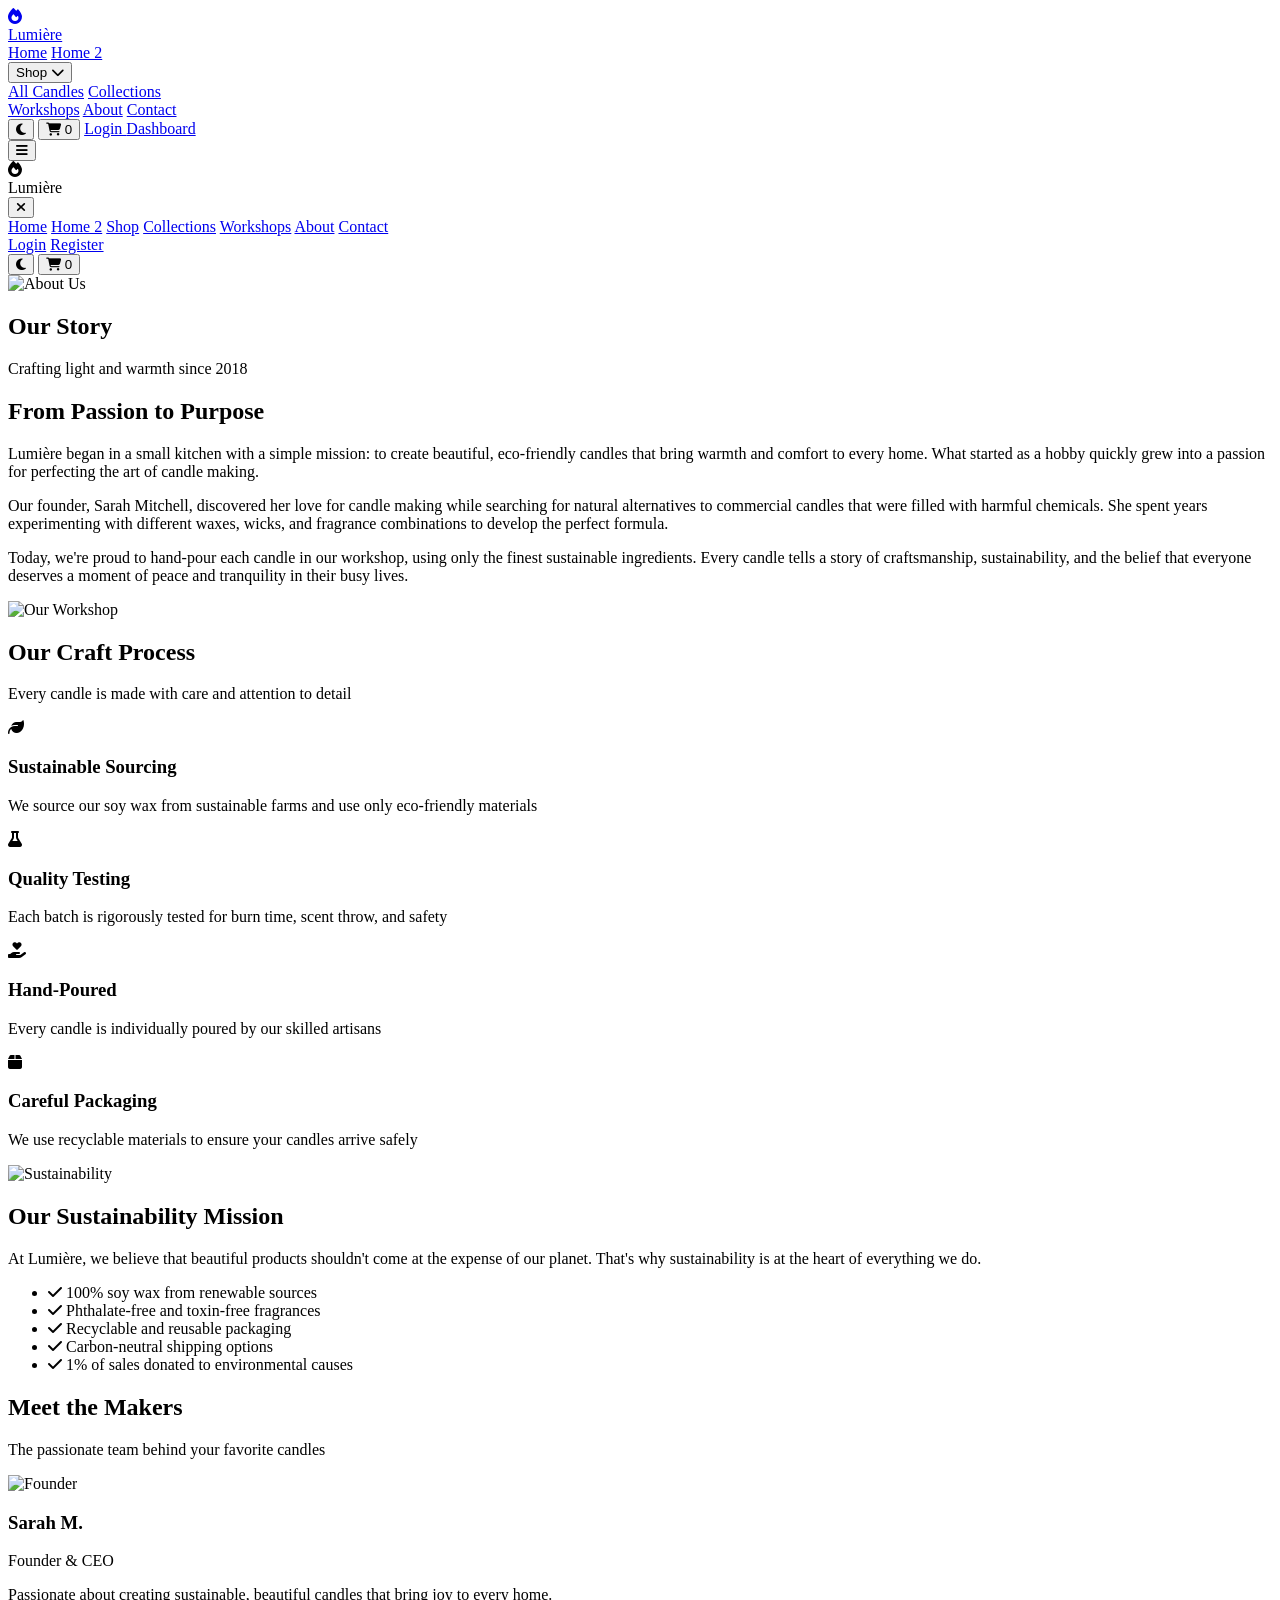
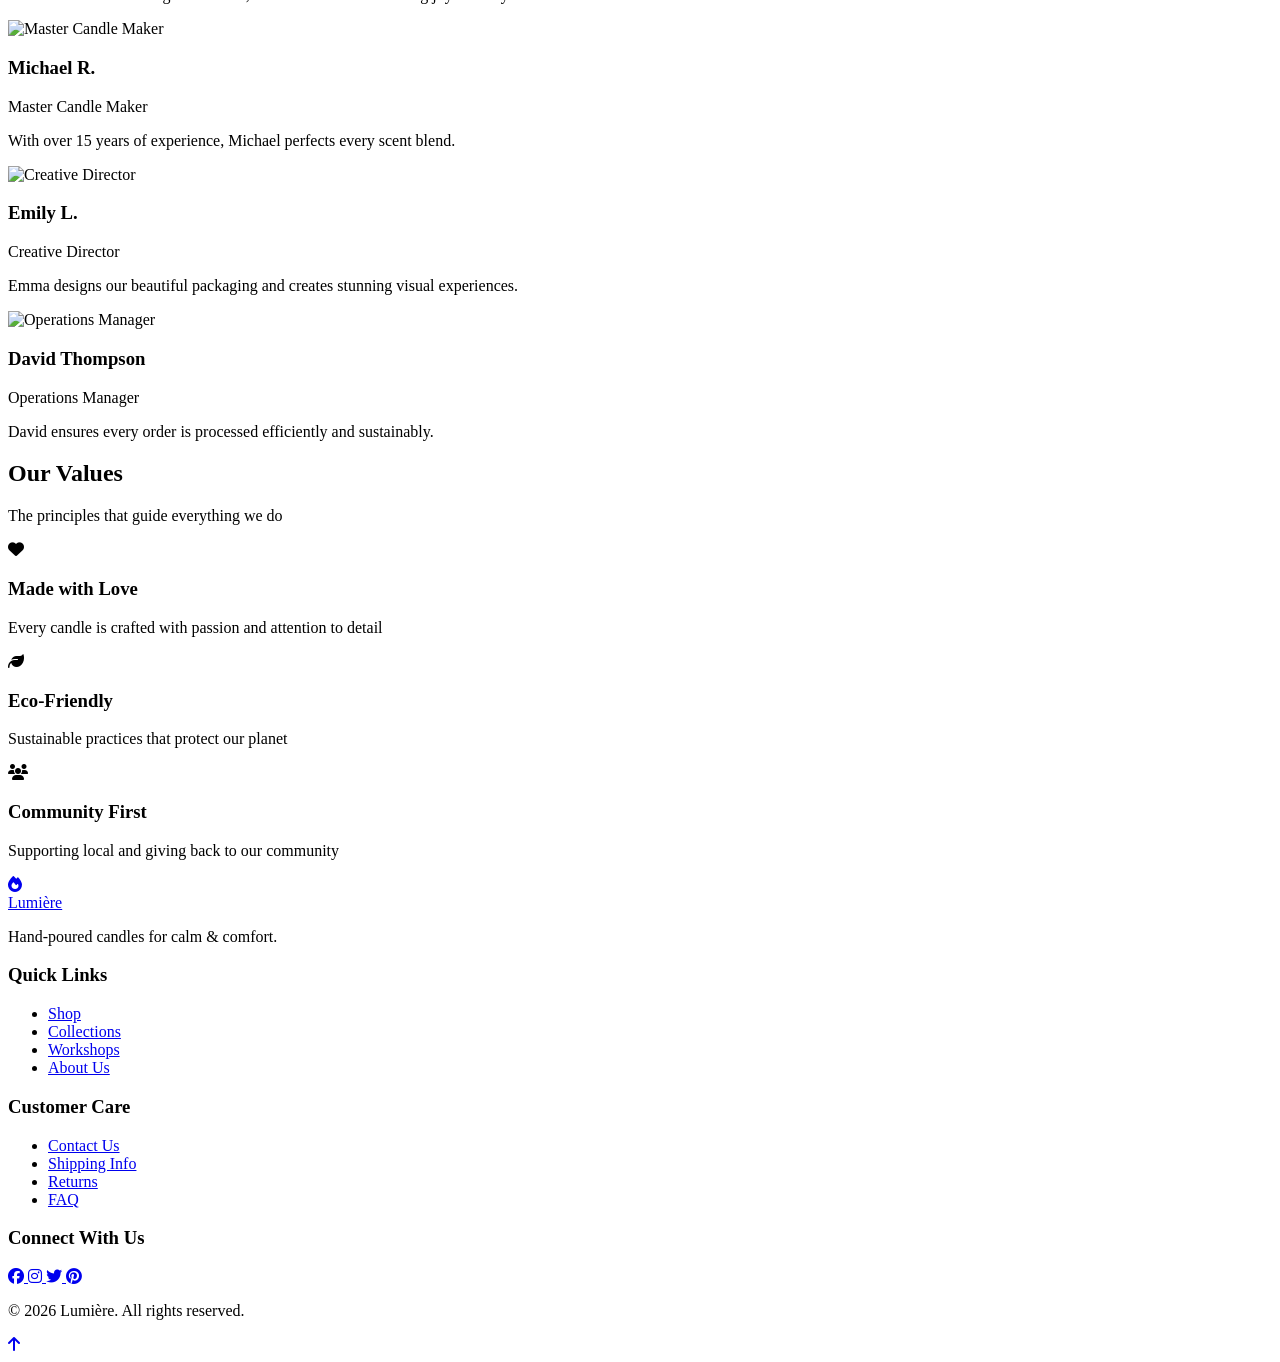
==== commit 7731e0a4: "dsvf" ====
--- a/about.html
+++ b/about.html
@@ -120,6 +120,10 @@
                     <a href="about.html"
                         class="block py-2 text-lg text-orange-600 dark:text-orange-400 font-semibold">About</a>
                     <a href="contact.html" class="block py-2 text-lg text-gray-700 dark:text-gray-300">Contact</a>
+                    <div class="pt-2 mt-2 border-t border-gray-100 dark:border-gray-700">
+                        <a href="login.html" class="block py-2 text-lg text-gray-700 dark:text-gray-300">Login</a>
+                        <a href="signup.html" class="block py-2 text-lg text-gray-700 dark:text-gray-300">Register</a>
+                    </div>
                 </nav>
 
                 <div class="mt-6 pt-6 border-t border-gray-200 dark:border-gray-700">
@@ -134,12 +138,6 @@
                             <span id="mobileCartCount"
                                 class="absolute -top-1 -right-1 bg-orange-600 text-white text-xs rounded-full w-5 h-5 flex items-center justify-center">0</span>
                         </button>
-                        <a href="login.html" class="p-3 rounded-full hover:bg-gray-100 dark:hover:bg-gray-700">
-                            <i class="fas fa-sign-in-alt text-gray-700 dark:text-gray-300 text-lg"></i>
-                        </a>
-                        <a href="account.html" class="p-3 rounded-full hover:bg-gray-100 dark:hover:bg-gray-700">
-                            <i class="fas fa-user text-gray-700 dark:text-gray-300 text-lg"></i>
-                        </a>
                     </div>
                 </div>
             </div>
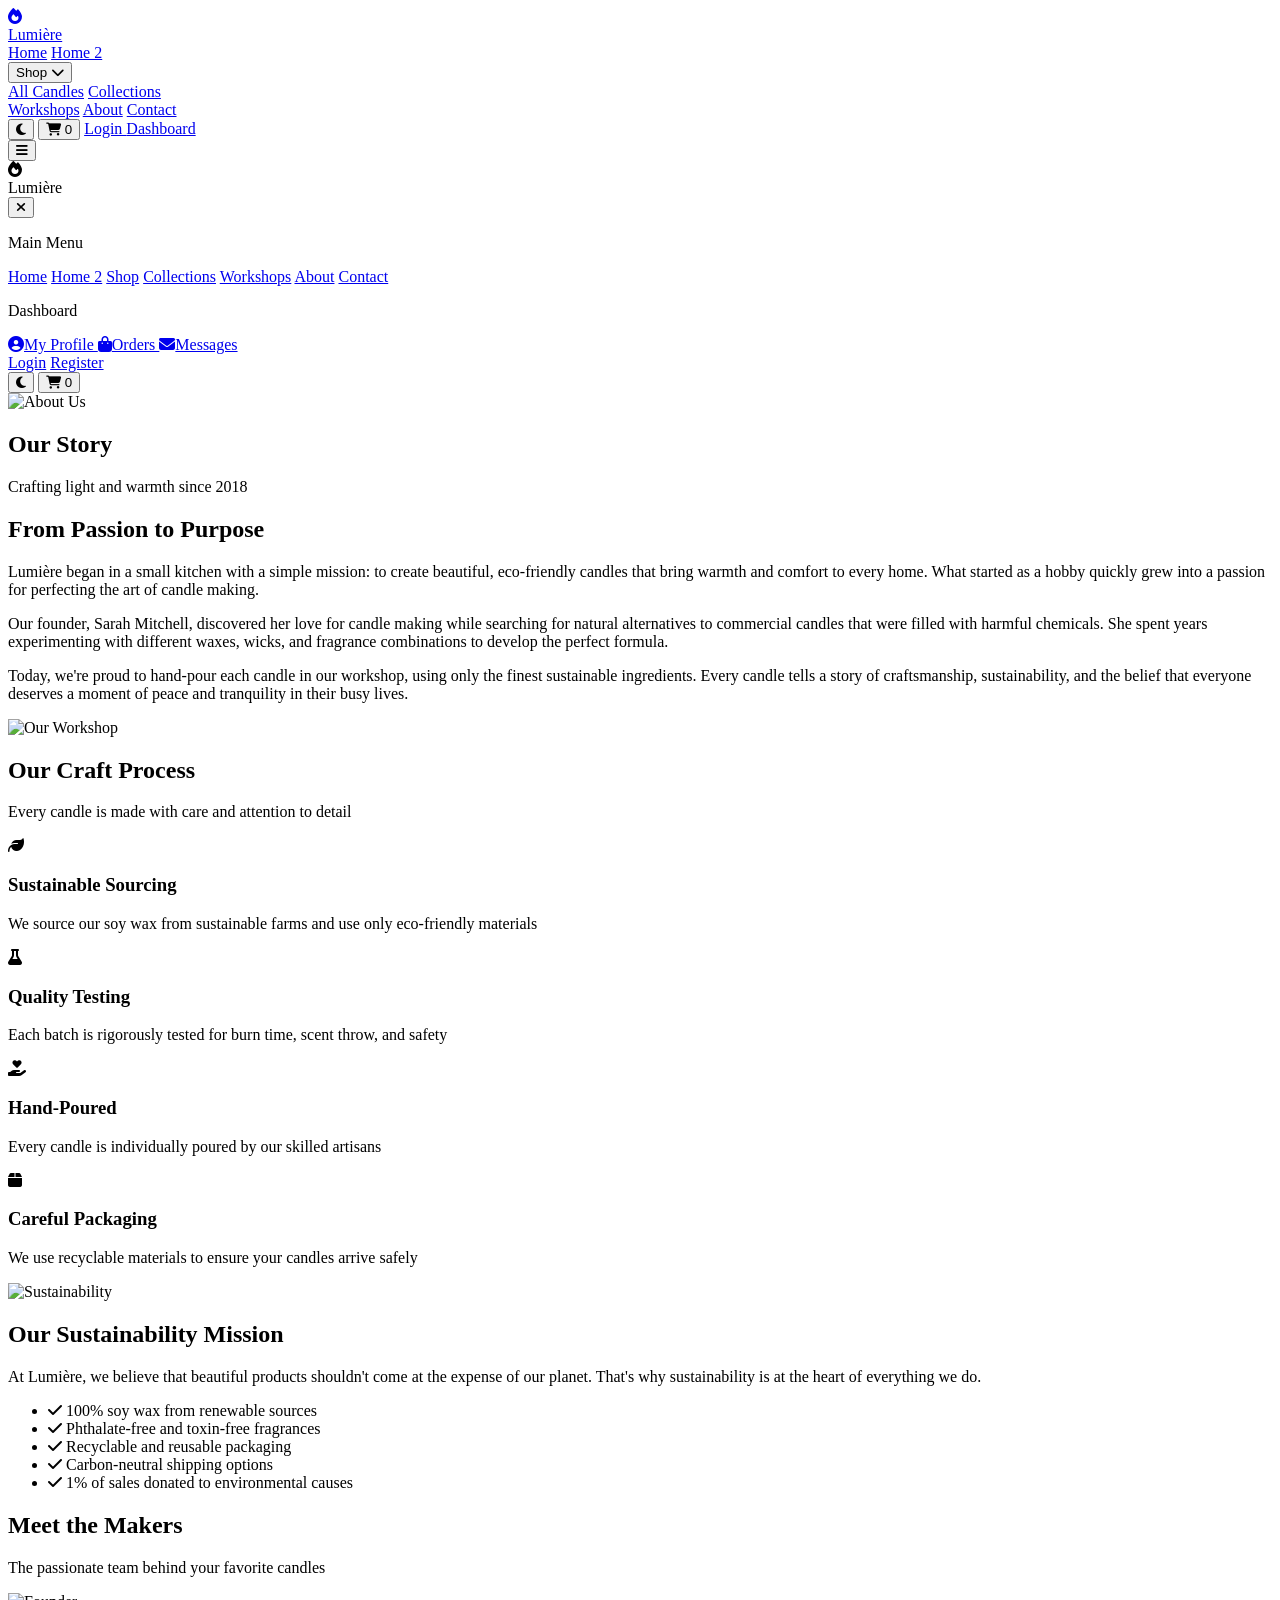
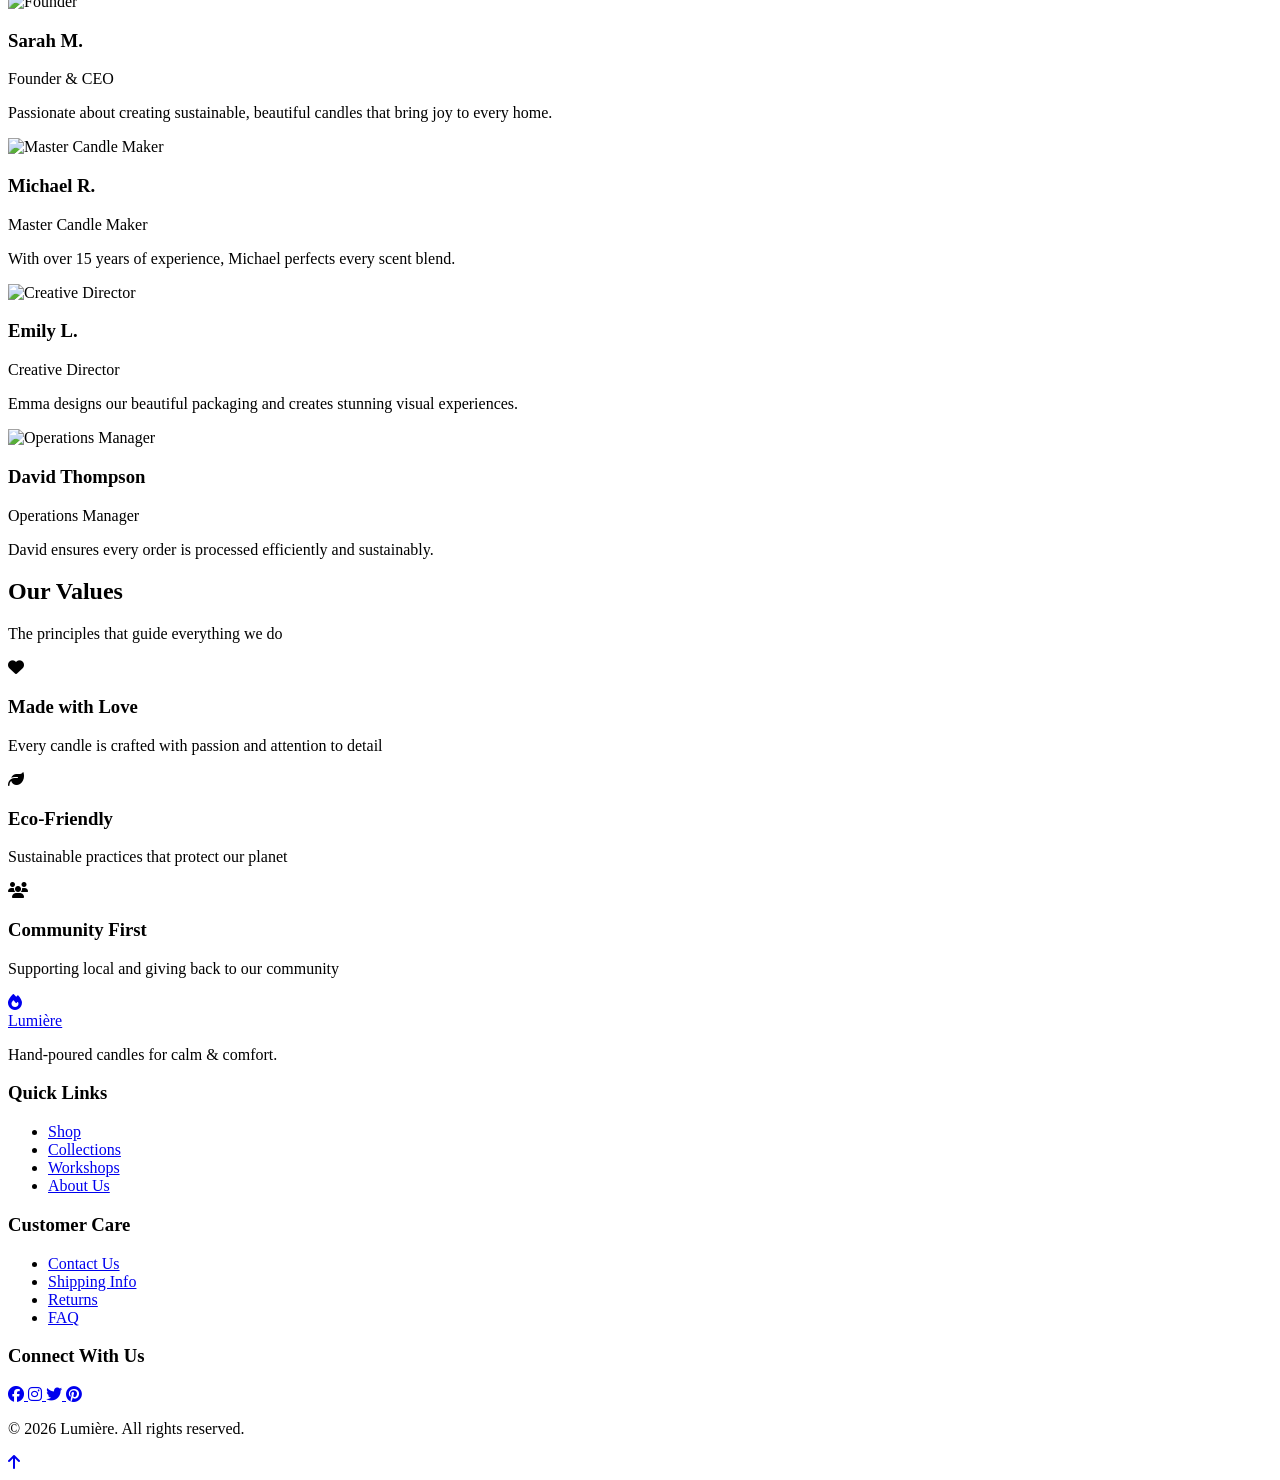
==== commit 1a348ea8: "NM," ====
--- a/about.html
+++ b/about.html
@@ -110,19 +110,42 @@
             </div>
 
             <div class="flex-1 overflow-y-auto px-4 pb-4">
-                <nav class="space-y-2">
-                    <a href="index.html" class="block py-2 text-lg text-gray-700 dark:text-gray-300">Home</a>
-                    <a href="home2.html" class="block py-2 text-lg text-gray-700 dark:text-gray-300">Home 2</a>
-                    <a href="shop.html" class="block py-2 text-lg text-gray-700 dark:text-gray-300">Shop</a>
-                    <a href="collections.html"
-                        class="block py-2 text-lg text-gray-700 dark:text-gray-300">Collections</a>
-                    <a href="workshops.html" class="block py-2 text-lg text-gray-700 dark:text-gray-300">Workshops</a>
-                    <a href="about.html"
-                        class="block py-2 text-lg text-orange-600 dark:text-orange-400 font-semibold">About</a>
-                    <a href="contact.html" class="block py-2 text-lg text-gray-700 dark:text-gray-300">Contact</a>
-                    <div class="pt-2 mt-2 border-t border-gray-100 dark:border-gray-700">
-                        <a href="login.html" class="block py-2 text-lg text-gray-700 dark:text-gray-300">Login</a>
-                        <a href="signup.html" class="block py-2 text-lg text-gray-700 dark:text-gray-300">Register</a>
+                <nav class="space-y-6">
+                    <!-- Standard Links -->
+                    <div class="space-y-2">
+                        <p class="text-xs font-bold text-gray-400 uppercase tracking-widest px-2 mb-2">Main Menu</p>
+                        <a href="index.html" class="block py-2 text-lg text-gray-700 dark:text-gray-300 px-2">Home</a>
+                        <a href="home2.html" class="block py-2 text-lg text-gray-700 dark:text-gray-300 px-2">Home 2</a>
+                        <a href="shop.html" class="block py-2 text-lg text-gray-700 dark:text-gray-300 px-2">Shop</a>
+                        <a href="collections.html"
+                            class="block py-2 text-lg text-gray-700 dark:text-gray-300 px-2">Collections</a>
+                        <a href="workshops.html"
+                            class="block py-2 text-lg text-gray-700 dark:text-gray-300 px-2">Workshops</a>
+                        <a href="about.html"
+                            class="block py-2 text-lg text-orange-600 dark:text-orange-400 font-semibold px-2">About</a>
+                        <a href="contact.html"
+                            class="block py-2 text-lg text-gray-700 dark:text-gray-300 px-2">Contact</a>
+                    </div>
+
+                    <!-- Dashboard Navigation for Mobile -->
+                    <div class="space-y-2 pt-6 border-t border-gray-100 dark:border-gray-700">
+                        <p
+                            class="text-xs font-bold text-orange-600 dark:text-orange-400 uppercase tracking-widest px-2 mb-2">
+                            Dashboard</p>
+                        <a href="account.html" class="block py-2 text-lg text-gray-700 dark:text-gray-300 px-2">
+                            <i class="fas fa-user-circle mr-3 text-orange-500"></i>My Profile
+                        </a>
+                        <a href="account.html" class="block py-2 text-lg text-gray-700 dark:text-gray-300 px-2">
+                            <i class="fas fa-shopping-bag mr-3 text-orange-500"></i>Orders
+                        </a>
+                        <a href="account.html" class="block py-2 text-lg text-gray-700 dark:text-gray-300 px-2">
+                            <i class="fas fa-envelope mr-3 text-orange-500"></i>Messages
+                        </a>
+                        <div class="pt-2 mt-2 border-t border-gray-100 dark:border-gray-700">
+                            <a href="login.html" class="block py-2 text-lg text-gray-700 dark:text-gray-300">Login</a>
+                            <a href="signup.html"
+                                class="block py-2 text-lg text-gray-700 dark:text-gray-300">Register</a>
+                        </div>
                     </div>
                 </nav>
 
@@ -443,7 +466,7 @@
     </footer>
 
     <!-- Back to Top Button -->
-    <a href="#" id="backToTop"
+    <a href="#" id="backToTop" title="Back to top"
         class="fixed bottom-8 right-8 bg-orange-600 hover:bg-orange-700 text-white w-12 h-12 rounded-full flex items-center justify-center shadow-lg z-50 opacity-0 invisible translate-y-10 transition-all duration-300">
         <i class="fas fa-arrow-up"></i>
     </a>
